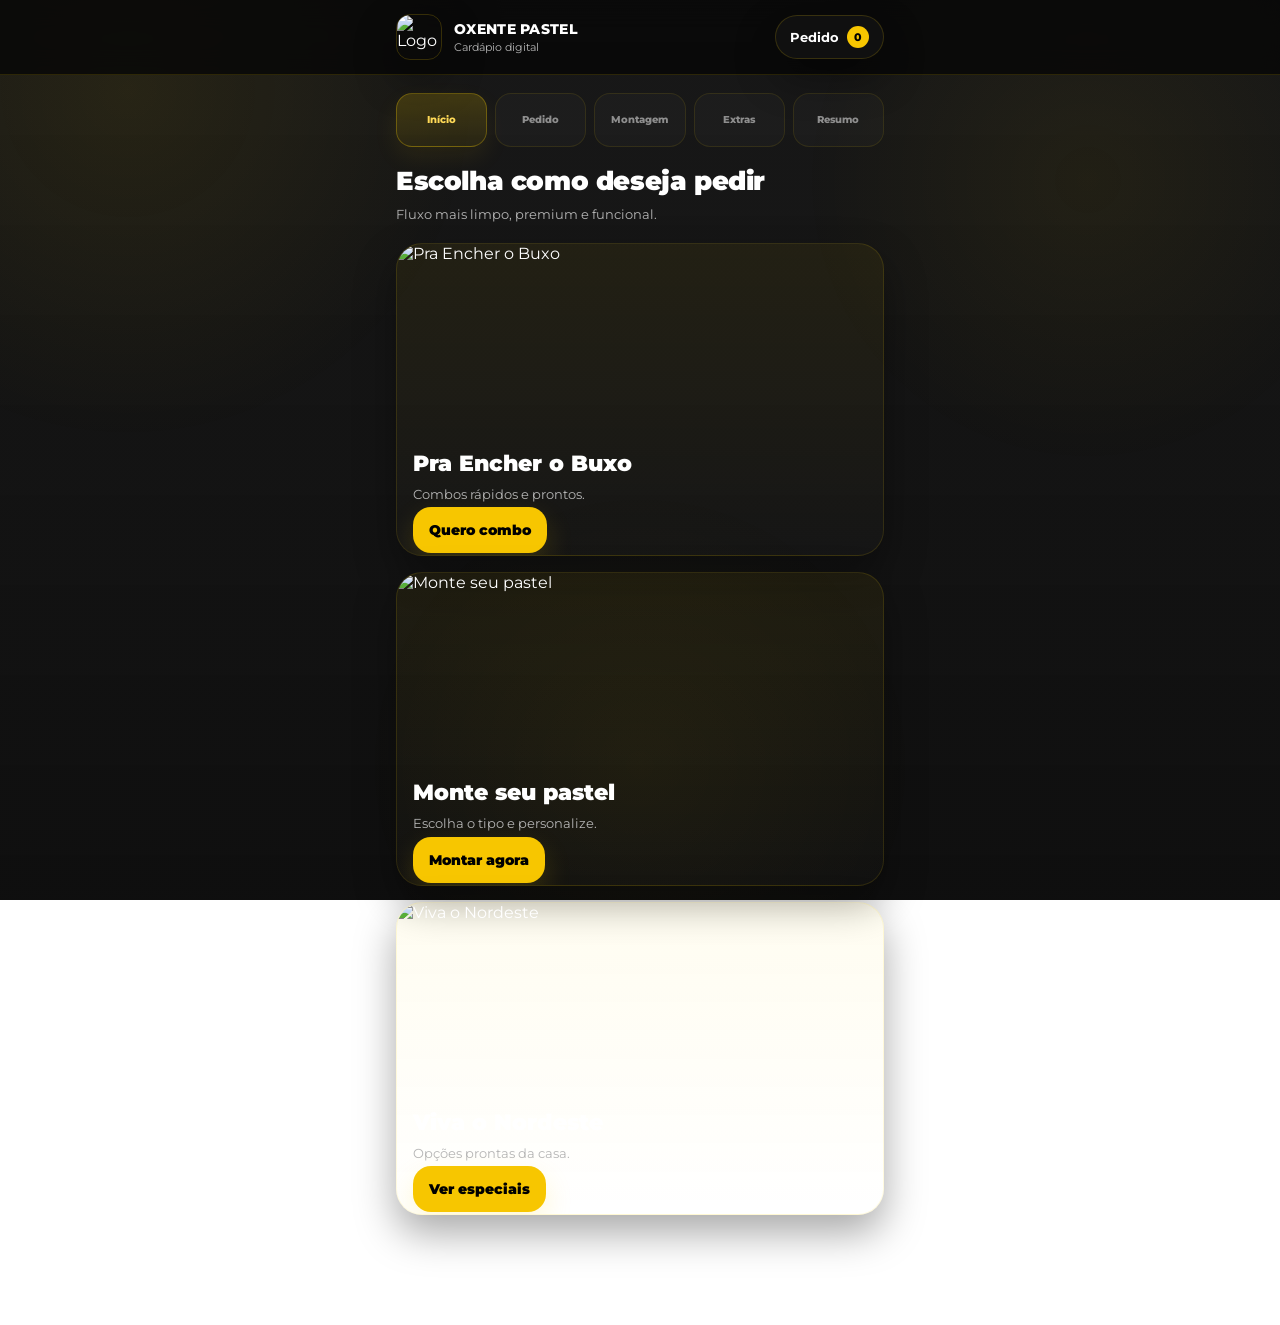
==== index.html @ 4178d144 "Update index.html" ====
<!DOCTYPE html>
<html lang="pt-BR">
<head>
  <meta charset="UTF-8">
  <meta name="viewport" content="width=device-width, initial-scale=1.0">
  <title>OXENTE PASTEL</title>
  <link rel="stylesheet" href="style.css">
  <script src="app.js" defer></script>
</head>
<body>
  <div class="topbar">
    <div class="topbar-inner">
      <div class="brand">
        <img src="logo.oxente.jpg" alt="Logo">
        <div class="brand-text">
          <strong>OXENTE PASTEL</strong>
          <span>Cardápio digital</span>
        </div>
      </div>

      <div class="icon-btn">
        Pedido <span class="badge" data-cart-count>0</span>
      </div>
    </div>
  </div>

  <main class="app">
    <section class="content">
      <div class="progress">
        <div class="step active">Início</div>
        <div class="step">Pedido</div>
        <div class="step">Montagem</div>
        <div class="step">Extras</div>
        <div class="step">Resumo</div>
      </div>

      <h1 class="hero-title">Escolha como deseja pedir</h1>
      <p class="hero-subtitle">Fluxo mais limpo, premium e funcional.</p>

      <div class="grid">
        <div class="card">
          <a href="combos.html" onclick="setFlow('combos')">
            <img src="combo.png" alt="Pra Encher o Buxo" class="card-image">
          </a>
          <div class="card-body">
            <div class="card-title">Pra Encher o Buxo</div>
            <div class="card-desc">Combos rápidos e prontos.</div>
            <div class="card-action">
              <a href="combos.html" class="btn" onclick="setFlow('combos')">Quero combo</a>
            </div>
          </div>
        </div>

        <div class="card">
          <a href="pasteis.html" onclick="setFlow('montagem')">
            <img src="pastel.png" alt="Monte seu pastel" class="card-image">
          </a>
          <div class="card-body">
            <div class="card-title">Monte seu pastel</div>
            <div class="card-desc">Escolha o tipo e personalize.</div>
            <div class="card-action">
              <a href="pasteis.html" class="btn" onclick="setFlow('montagem')">Montar agora</a>
            </div>
          </div>
        </div>

        <div class="card">
          <a href="viva-nordeste.html" onclick="setFlow('nordeste')">
            <img src="nordeste.png" alt="Viva o Nordeste" class="card-image">
          </a>
          <div class="card-body">
            <div class="card-title">Viva o Nordeste</div>
            <div class="card-desc">Opções prontas da casa.</div>
            <div class="card-action">
              <a href="viva-nordeste.html" class="btn" onclick="setFlow('nordeste')">Ver especiais</a>
            </div>
          </div>
        </div>
      </div>
    </section>
  </main>
</body>
</html>
---- style.css ----
@import url('https://fonts.googleapis.com/css2?family=Montserrat:wght@400;500;600;700;800;900&display=swap');

:root{
  --bg:#070707;
  --bg-soft:#111111;
  --card:#171717;
  --line:rgba(255,210,0,0.14);
  --yellow:#f7c600;
  --yellow-soft:#ffda57;
  --text:#ffffff;
  --muted:#b5b5b5;
  --danger:#ff7b7b;
  --ok:#7dffb1;
  --shadow:0 18px 40px rgba(0,0,0,.34);
  --radius-xl:26px;
  --radius-lg:20px;
  --radius-md:16px;
  --maxw:520px;
}

*{
  margin:0;
  padding:0;
  box-sizing:border-box;
  -webkit-tap-highlight-color:transparent;
}

html,body{
  min-height:100%;
}

body{
  font-family:'Montserrat',sans-serif;
  color:var(--text);
  background:
    linear-gradient(rgba(7,7,7,.93), rgba(7,7,7,.97)),
    url("logo.oxente.jpg");
  background-repeat:repeat;
  background-size:180px;
  background-attachment:fixed;
  overflow-x:hidden;
}

body::before{
  content:"";
  position:fixed;
  inset:0;
  pointer-events:none;
  background:
    radial-gradient(circle at 10% 10%, rgba(255,210,0,.07), transparent 25%),
    radial-gradient(circle at 85% 20%, rgba(255,210,0,.05), transparent 22%),
    radial-gradient(circle at 50% 85%, rgba(255,210,0,.04), transparent 28%);
  z-index:0;
}

a{
  text-decoration:none;
  color:inherit;
}

button{
  font-family:'Montserrat',sans-serif;
}

.app{
  position:relative;
  z-index:1;
  max-width:var(--maxw);
  margin:0 auto;
  min-height:100vh;
  padding-bottom:110px;
}

.topbar{
  position:sticky;
  top:0;
  z-index:40;
  backdrop-filter:blur(14px);
  background:rgba(7,7,7,.8);
  border-bottom:1px solid var(--line);
}

.topbar-inner{
  max-width:var(--maxw);
  margin:0 auto;
  padding:14px 16px;
  display:flex;
  align-items:center;
  justify-content:space-between;
  gap:12px;
}

.brand{
  display:flex;
  align-items:center;
  gap:12px;
  min-width:0;
}

.brand img{
  width:46px;
  height:46px;
  border-radius:14px;
  object-fit:cover;
  border:1px solid rgba(255,210,0,.18);
  box-shadow:var(--shadow);
}

.brand-text strong{
  display:block;
  font-size:14px;
  font-weight:800;
  letter-spacing:.3px;
}

.brand-text span{
  display:block;
  margin-top:2px;
  font-size:11px;
  color:var(--muted);
}

.icon-btn{
  display:inline-flex;
  align-items:center;
  justify-content:center;
  gap:8px;
  min-height:44px;
  padding:10px 14px;
  border-radius:999px;
  border:1px solid rgba(255,210,0,.16);
  background:rgba(255,255,255,.03);
  color:var(--text);
  font-size:13px;
  font-weight:700;
  box-shadow:var(--shadow);
  transition:.18s ease;
}

.icon-btn:active,
.card:active,
.btn:active,
.qty-btn:active,
.option-chip:active{
  transform:scale(.98);
}

.badge{
  min-width:22px;
  height:22px;
  padding:0 7px;
  border-radius:999px;
  background:var(--yellow);
  color:#000;
  display:inline-flex;
  align-items:center;
  justify-content:center;
  font-size:11px;
  font-weight:800;
}

.content{
  padding:18px 16px 0;
}

.hero-title{
  font-size:26px;
  line-height:1.08;
  font-weight:900;
  letter-spacing:-.4px;
  margin-bottom:10px;
}

.hero-subtitle{
  font-size:13px;
  line-height:1.5;
  color:var(--muted);
  margin-bottom:18px;
}

.progress{
  display:grid;
  grid-template-columns:repeat(5,1fr);
  gap:8px;
  margin-bottom:20px;
}

.step{
  min-height:54px;
  border-radius:16px;
  border:1px solid rgba(255,210,0,.1);
  background:rgba(255,255,255,.025);
  display:flex;
  align-items:center;
  justify-content:center;
  text-align:center;
  padding:8px 6px;
  font-size:10px;
  font-weight:800;
  line-height:1.2;
  color:#8e8e8e;
}

.step.active{
  background:linear-gradient(180deg, rgba(255,210,0,.18), rgba(255,210,0,.08));
  border-color:rgba(255,210,0,.28);
  color:var(--yellow-soft);
  box-shadow:0 10px 24px rgba(255,210,0,.08);
}

.grid{
  display:grid;
  gap:16px;
}

.card{
  background:linear-gradient(180deg, rgba(255,210,0,.06), rgba(255,255,255,.015));
  border:1px solid rgba(255,210,0,.12);
  border-radius:var(--radius-xl);
  overflow:hidden;
  box-shadow:var(--shadow);
}

.card-image{
  width:100%;
  height:190px;
  display:block;
  object-fit:cover;
}

.card-body{
  padding:16px;
}

.card-title{
  font-size:22px;
  font-weight:900;
  margin-bottom:8px;
}

.card-desc{
  font-size:13px;
  line-height:1.5;
  color:var(--muted);
}

.card-action{
  margin-top:16px;
}

.btn{
  width:100%;
  min-height:50px;
  border:none;
  border-radius:18px;
  background:var(--yellow);
  color:#000;
  font-size:14px;
  font-weight:900;
  padding:14px 16px;
  box-shadow:0 12px 28px rgba(255,210,0,.16);
  cursor:pointer;
  text-align:center;
}

.btn-outline{
  background:transparent;
  color:var(--yellow-soft);
  border:1px solid rgba(255,210,0,.24);
  box-shadow:none;
}

.btn-disabled{
  opacity:.45;
  pointer-events:none;
}

.list{
  display:flex;
  flex-direction:column;
  gap:14px;
}

.item{
  background:linear-gradient(180deg, rgba(255,210,0,.05), rgba(255,255,255,.015));
  border:1px solid rgba(255,210,0,.11);
  border-radius:22px;
  padding:16px;
  box-shadow:var(--shadow);
}

.item-top{
  display:flex;
  justify-content:space-between;
  align-items:flex-start;
  gap:12px;
}

.item-title{
  font-size:16px;
  font-weight:800;
  margin-bottom:6px;
}

.item-desc{
  font-size:12px;
  line-height:1.5;
  color:var(--muted);
}

.price{
  white-space:nowrap;
  color:var(--yellow-soft);
  font-weight:800;
  font-size:14px;
}

.item-bottom{
  display:flex;
  align-items:center;
  justify-content:space-between;
  gap:12px;
  margin-top:16px;
}

.qty{
  display:flex;
  align-items:center;
  gap:8px;
}

.qty-btn{
  width:42px;
  height:42px;
  border:none;
  border-radius:14px;
  background:rgba(255,210,0,.14);
  color:var(--yellow-soft);
  font-size:22px;
  font-weight:900;
  cursor:pointer;
}

.qty-value{
  min-width:28px;
  text-align:center;
  font-size:15px;
  font-weight:800;
}

.footer-action{
  position:fixed;
  left:0;
  right:0;
  bottom:0;
  z-index:50;
  padding:10px 14px 16px;
  background:linear-gradient(180deg, rgba(7,7,7,0), rgba(7,7,7,.92) 35%, rgba(7,7,7,.98));
}

.footer-inner{
  max-width:var(--maxw);
  margin:0 auto;
  display:flex;
  gap:10px;
  align-items:center;
}

.total-box{
  flex:1;
  background:rgba(255,255,255,.03);
  border:1px solid rgba(255,210,0,.12);
  border-radius:18px;
  padding:12px 14px;
}

.total-box small{
  display:block;
  color:var(--muted);
  font-size:11px;
  margin-bottom:4px;
}

.total-box strong{
  font-size:17px;
  font-weight:900;
}

.section-box{
  background:linear-gradient(180deg, rgba(255,210,0,.05), rgba(255,255,255,.015));
  border:1px solid rgba(255,210,0,.11);
  border-radius:22px;
  padding:16px;
  box-shadow:var(--shadow);
  margin-bottom:16px;
}

.section-title{
  font-size:15px;
  font-weight:900;
  margin-bottom:6px;
}

.section-subtitle{
  color:var(--muted);
  font-size:12px;
  line-height:1.4;
  margin-bottom:14px;
}

.option-grid{
  display:grid;
  grid-template-columns:1fr 1fr;
  gap:10px;
}

.option-chip{
  min-height:58px;
  border:none;
  border-radius:16px;
  background:rgba(255,255,255,.035);
  border:1px solid rgba(255,210,0,.14);
  color:var(--text);
  padding:12px;
  text-align:left;
  cursor:pointer;
  transition:.18s ease;
  display:flex;
  flex-direction:column;
  justify-content:center;
  gap:3px;
}

.option-chip small{
  color:var(--muted);
  font-size:11px;
}

.option-chip.active{
  background:linear-gradient(180deg, rgba(255,210,0,.18), rgba(255,210,0,.08));
  border-color:rgba(255,210,0,.36);
  color:var(--yellow-soft);
}

.option-chip.disabled{
  opacity:.25;
  filter:grayscale(.25);
  pointer-events:none;
}

.select-card{
  border:1px solid rgba(255,210,0,.12);
  background:linear-gradient(180deg, rgba(255,210,0,.05), rgba(255,255,255,.015));
  border-radius:22px;
  padding:16px;
  box-shadow:var(--shadow);
  cursor:pointer;
  transition:.18s ease;
}

.select-card.active{
  border-color:rgba(255,210,0,.36);
  background:linear-gradient(180deg, rgba(255,210,0,.18), rgba(255,210,0,.08));
}

.limit-info{
  margin-top:12px;
  font-size:11px;
  color:var(--muted);
}

.alert{
  margin-top:10px;
  color:var(--danger);
  font-size:12px;
  font-weight:700;
}

.ok-text{
  color:var(--ok);
}

.summary-box{
  background:linear-gradient(180deg, rgba(255,210,0,.05), rgba(255,255,255,.015));
  border:1px solid rgba(255,210,0,.11);
  border-radius:22px;
  padding:16px;
  box-shadow:var(--shadow);
}

.summary-line{
  display:flex;
  justify-content:space-between;
  gap:10px;
  padding:9px 0;
  border-bottom:1px dashed rgba(255,210,0,.12);
  font-size:13px;
}

.summary-line:last-child{
  border-bottom:none;
}

.summary-total{
  display:flex;
  justify-content:space-between;
  margin-top:12px;
  padding-top:12px;
  border-top:1px solid rgba(255,210,0,.14);
  font-size:16px;
  font-weight:900;
}

.empty-text{
  font-size:13px;
  color:var(--muted);
  line-height:1.5;
}

@media (max-width:390px){
  .step{
    font-size:9px;
    min-height:50px;
  }

  .hero-title{
    font-size:23px;
  }

  .card-title{
    font-size:20px;
  }

  .option-grid{
    grid-template-columns:1fr;
  }
}
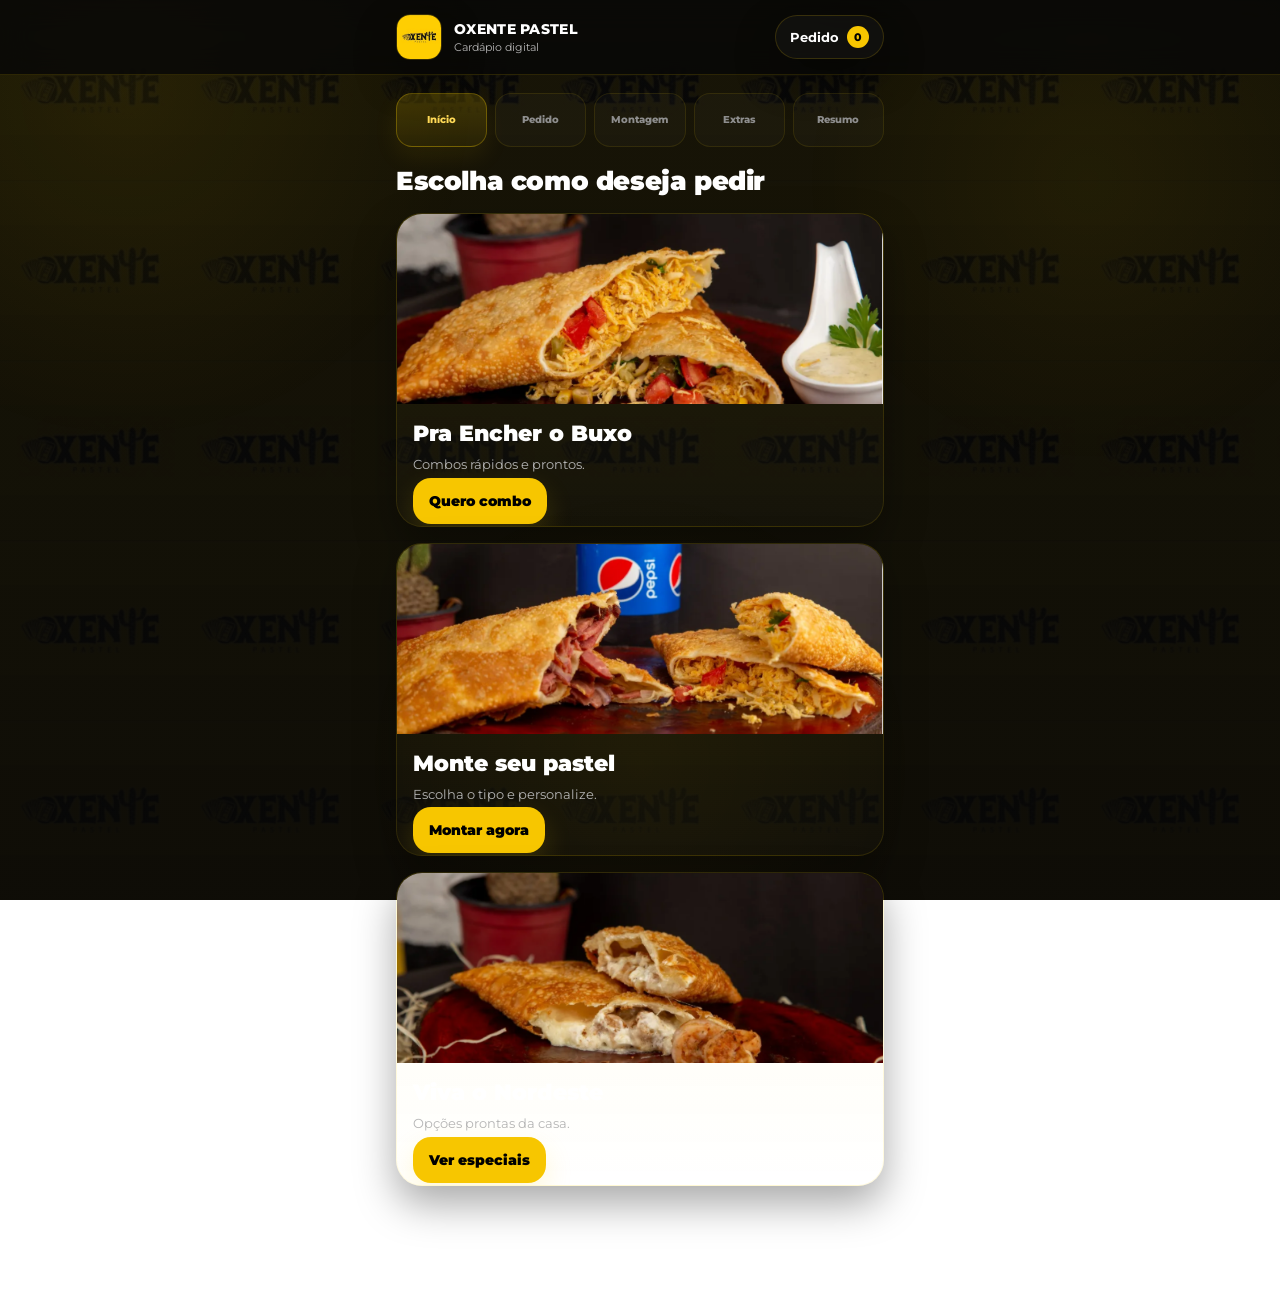
==== commit abb0b548: "Atualizar o index.html" ====
--- a/index.html
+++ b/index.html
@@ -35,7 +35,7 @@
       </div>
 
       <h1 class="hero-title">Escolha como deseja pedir</h1>
-      <p class="hero-subtitle">Fluxo mais limpo, premium e funcional.</p>
+      <p class="hero-subtitle"></p>
 
       <div class="grid">
         <div class="card">
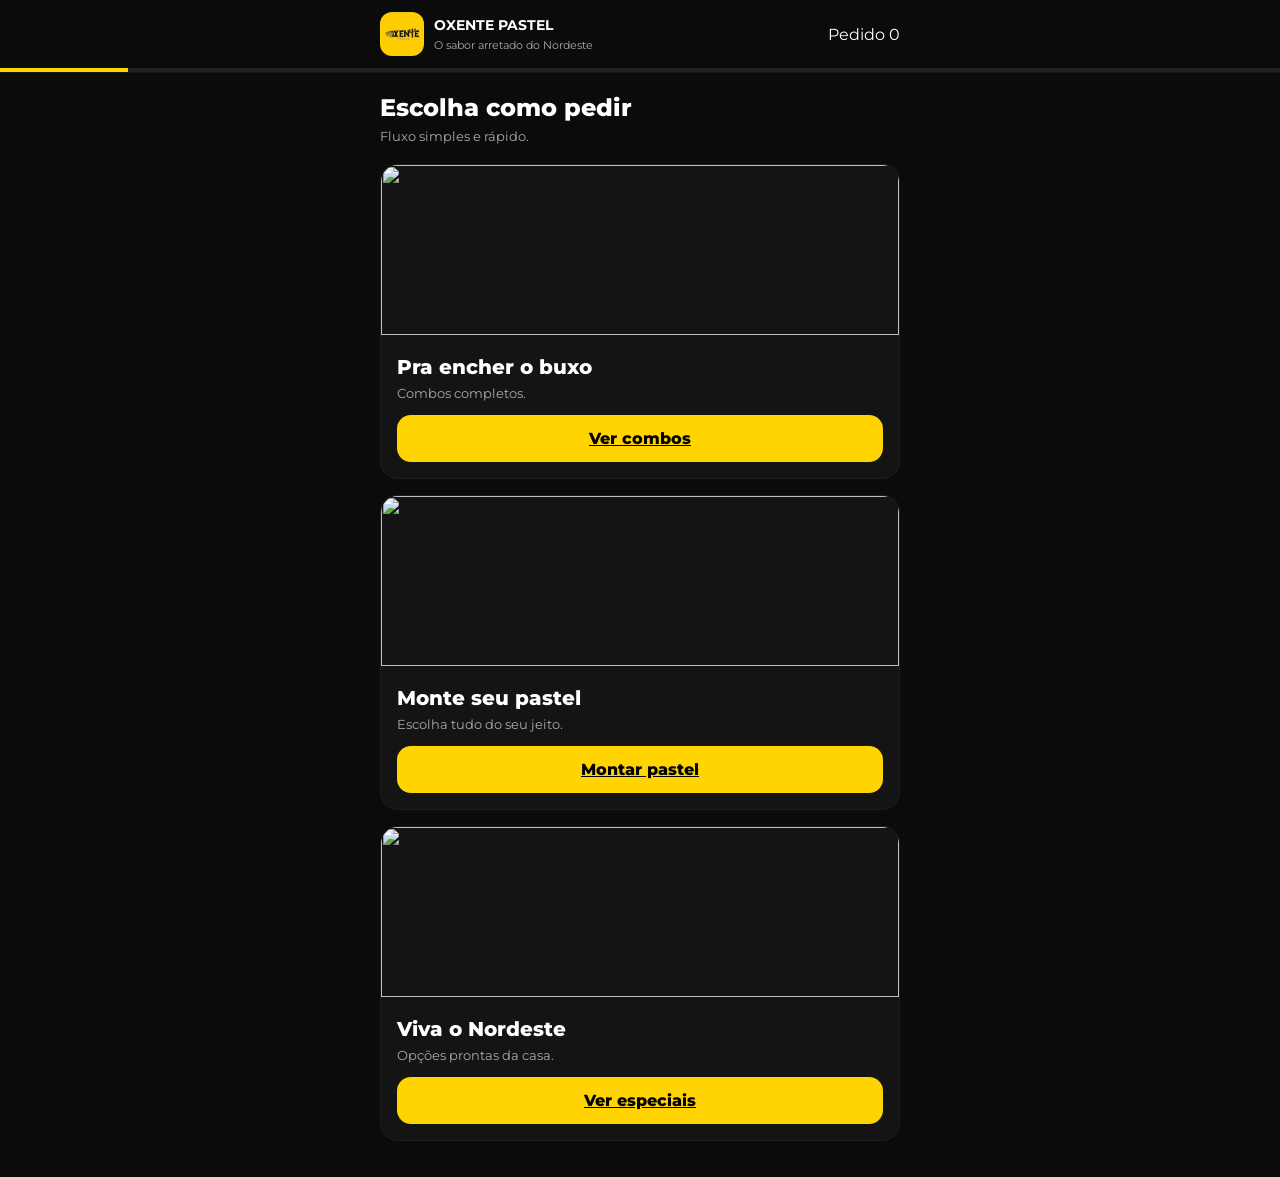
==== commit c6b58f96: "Refactor index.html structure and content" ====
--- a/index.html
+++ b/index.html
@@ -1,83 +1,73 @@
 <!DOCTYPE html>
-<html lang="pt-BR">
+<html lang="pt-br">
 <head>
-  <meta charset="UTF-8">
-  <meta name="viewport" content="width=device-width, initial-scale=1.0">
-  <title>OXENTE PASTEL</title>
-  <link rel="stylesheet" href="style.css">
-  <script src="app.js" defer></script>
+<meta charset="UTF-8">
+<meta name="viewport" content="width=device-width,initial-scale=1.0">
+
+<title>OXENTE PASTEL</title>
+
+<link rel="icon" href="logo.oxente.jpg">
+<link rel="stylesheet" href="style.css">
+<script src="app.js" defer></script>
+
 </head>
-<body>
-  <div class="topbar">
-    <div class="topbar-inner">
-      <div class="brand">
-        <img src="logo.oxente.jpg" alt="Logo">
-        <div class="brand-text">
-          <strong>OXENTE PASTEL</strong>
-          <span>Cardápio digital</span>
-        </div>
-      </div>
 
-      <div class="icon-btn">
-        Pedido <span class="badge" data-cart-count>0</span>
-      </div>
-    </div>
-  </div>
+<body onload="progress(10)">
 
-  <main class="app">
-    <section class="content">
-      <div class="progress">
-        <div class="step active">Início</div>
-        <div class="step">Pedido</div>
-        <div class="step">Montagem</div>
-        <div class="step">Extras</div>
-        <div class="step">Resumo</div>
-      </div>
+<div class="topbar">
+<div class="topbar-inner">
 
-      <h1 class="hero-title">Escolha como deseja pedir</h1>
-      <p class="hero-subtitle"></p>
+<div class="brand">
+<img src="logo.oxente.jpg">
+<div class="brand-text">
+<strong>OXENTE PASTEL</strong>
+<span>O sabor arretado do Nordeste</span>
+</div>
+</div>
 
-      <div class="grid">
-        <div class="card">
-          <a href="combos.html" onclick="setFlow('combos')">
-            <img src="combo.png" alt="Pra Encher o Buxo" class="card-image">
-          </a>
-          <div class="card-body">
-            <div class="card-title">Pra Encher o Buxo</div>
-            <div class="card-desc">Combos rápidos e prontos.</div>
-            <div class="card-action">
-              <a href="combos.html" class="btn" onclick="setFlow('combos')">Quero combo</a>
-            </div>
-          </div>
-        </div>
+<div>Pedido <span class="cart-count">0</span></div>
 
-        <div class="card">
-          <a href="pasteis.html" onclick="setFlow('montagem')">
-            <img src="pastel.png" alt="Monte seu pastel" class="card-image">
-          </a>
-          <div class="card-body">
-            <div class="card-title">Monte seu pastel</div>
-            <div class="card-desc">Escolha o tipo e personalize.</div>
-            <div class="card-action">
-              <a href="pasteis.html" class="btn" onclick="setFlow('montagem')">Montar agora</a>
-            </div>
-          </div>
-        </div>
+</div>
 
-        <div class="card">
-          <a href="viva-nordeste.html" onclick="setFlow('nordeste')">
-            <img src="nordeste.png" alt="Viva o Nordeste" class="card-image">
-          </a>
-          <div class="card-body">
-            <div class="card-title">Viva o Nordeste</div>
-            <div class="card-desc">Opções prontas da casa.</div>
-            <div class="card-action">
-              <a href="viva-nordeste.html" class="btn" onclick="setFlow('nordeste')">Ver especiais</a>
-            </div>
-          </div>
-        </div>
-      </div>
-    </section>
-  </main>
+<div class="progress-bar">
+<div class="progress-fill"></div>
+</div>
+
+</div>
+
+<div class="container">
+
+<div class="title">Escolha como pedir</div>
+<div class="subtitle">Fluxo simples e rápido.</div>
+
+<div class="card">
+<img src="combo.jpg">
+<div class="card-body">
+<div class="card-title">Pra encher o buxo</div>
+<div class="card-desc">Combos completos.</div>
+<a href="combos.html" class="btn">Ver combos</a>
+</div>
+</div>
+
+<div class="card">
+<img src="pastel.jpg">
+<div class="card-body">
+<div class="card-title">Monte seu pastel</div>
+<div class="card-desc">Escolha tudo do seu jeito.</div>
+<a href="pasteis.html" class="btn">Montar pastel</a>
+</div>
+</div>
+
+<div class="card">
+<img src="nordeste.jpg">
+<div class="card-body">
+<div class="card-title">Viva o Nordeste</div>
+<div class="card-desc">Opções prontas da casa.</div>
+<a href="viva-nordeste.html" class="btn">Ver especiais</a>
+</div>
+</div>
+
+</div>
+
 </body>
 </html>
--- a/style.css
+++ b/style.css
@@ -1,537 +1,196 @@
-@import url('https://fonts.googleapis.com/css2?family=Montserrat:wght@400;500;600;700;800;900&display=swap');
-
-:root{
-  --bg:#070707;
-  --bg-soft:#111111;
-  --card:#171717;
-  --line:rgba(255,210,0,0.14);
-  --yellow:#f7c600;
-  --yellow-soft:#ffda57;
-  --text:#ffffff;
-  --muted:#b5b5b5;
-  --danger:#ff7b7b;
-  --ok:#7dffb1;
-  --shadow:0 18px 40px rgba(0,0,0,.34);
-  --radius-xl:26px;
-  --radius-lg:20px;
-  --radius-md:16px;
-  --maxw:520px;
-}
-
-*{
-  margin:0;
-  padding:0;
-  box-sizing:border-box;
-  -webkit-tap-highlight-color:transparent;
-}
-
-html,body{
-  min-height:100%;
-}
+@import url('https://fonts.googleapis.com/css2?family=Montserrat:wght@400;600;700;800;900&display=swap');
 
 body{
-  font-family:'Montserrat',sans-serif;
-  color:var(--text);
-  background:
-    linear-gradient(rgba(7,7,7,.93), rgba(7,7,7,.97)),
-    url("logo.oxente.jpg");
-  background-repeat:repeat;
-  background-size:180px;
-  background-attachment:fixed;
-  overflow-x:hidden;
-}
-
-body::before{
-  content:"";
-  position:fixed;
-  inset:0;
-  pointer-events:none;
-  background:
-    radial-gradient(circle at 10% 10%, rgba(255,210,0,.07), transparent 25%),
-    radial-gradient(circle at 85% 20%, rgba(255,210,0,.05), transparent 22%),
-    radial-gradient(circle at 50% 85%, rgba(255,210,0,.04), transparent 28%);
-  z-index:0;
-}
-
-a{
-  text-decoration:none;
-  color:inherit;
-}
-
-button{
-  font-family:'Montserrat',sans-serif;
-}
-
-.app{
-  position:relative;
-  z-index:1;
-  max-width:var(--maxw);
-  margin:0 auto;
-  min-height:100vh;
-  padding-bottom:110px;
+margin:0;
+font-family:Montserrat;
+background:#0b0b0b;
+color:white;
 }
 
 .topbar{
-  position:sticky;
-  top:0;
-  z-index:40;
-  backdrop-filter:blur(14px);
-  background:rgba(7,7,7,.8);
-  border-bottom:1px solid var(--line);
+position:sticky;
+top:0;
+background:#0b0b0b;
+border-bottom:1px solid rgba(255,255,255,0.05);
+z-index:100;
 }
 
 .topbar-inner{
-  max-width:var(--maxw);
-  margin:0 auto;
-  padding:14px 16px;
-  display:flex;
-  align-items:center;
-  justify-content:space-between;
-  gap:12px;
+display:flex;
+align-items:center;
+justify-content:space-between;
+padding:12px 16px;
+max-width:520px;
+margin:auto;
 }
 
 .brand{
-  display:flex;
-  align-items:center;
-  gap:12px;
-  min-width:0;
+display:flex;
+align-items:center;
+gap:10px;
 }
 
 .brand img{
-  width:46px;
-  height:46px;
-  border-radius:14px;
-  object-fit:cover;
-  border:1px solid rgba(255,210,0,.18);
-  box-shadow:var(--shadow);
+width:44px;
+height:44px;
+border-radius:12px;
 }
 
 .brand-text strong{
-  display:block;
-  font-size:14px;
-  font-weight:800;
-  letter-spacing:.3px;
+font-size:14px;
+display:block;
 }
 
 .brand-text span{
-  display:block;
-  margin-top:2px;
-  font-size:11px;
-  color:var(--muted);
+font-size:11px;
+color:#aaa;
 }
 
-.icon-btn{
-  display:inline-flex;
-  align-items:center;
-  justify-content:center;
-  gap:8px;
-  min-height:44px;
-  padding:10px 14px;
-  border-radius:999px;
-  border:1px solid rgba(255,210,0,.16);
-  background:rgba(255,255,255,.03);
-  color:var(--text);
-  font-size:13px;
-  font-weight:700;
-  box-shadow:var(--shadow);
-  transition:.18s ease;
+.progress-bar{
+height:4px;
+background:#222;
 }
 
-.icon-btn:active,
-.card:active,
-.btn:active,
-.qty-btn:active,
-.option-chip:active{
-  transform:scale(.98);
+.progress-fill{
+height:4px;
+background:#ffd400;
+width:0%;
+transition:width .4s;
 }
 
-.badge{
-  min-width:22px;
-  height:22px;
-  padding:0 7px;
-  border-radius:999px;
-  background:var(--yellow);
-  color:#000;
-  display:inline-flex;
-  align-items:center;
-  justify-content:center;
-  font-size:11px;
-  font-weight:800;
+.container{
+max-width:520px;
+margin:auto;
+padding:20px 16px;
 }
 
-.content{
-  padding:18px 16px 0;
+.title{
+font-size:24px;
+font-weight:800;
+margin-bottom:6px;
 }
 
-.hero-title{
-  font-size:26px;
-  line-height:1.08;
-  font-weight:900;
-  letter-spacing:-.4px;
-  margin-bottom:10px;
+.subtitle{
+color:#aaa;
+font-size:13px;
+margin-bottom:20px;
 }
 
-.hero-subtitle{
-  font-size:13px;
-  line-height:1.5;
-  color:var(--muted);
-  margin-bottom:18px;
-}
-
-.progress{
-  display:grid;
-  grid-template-columns:repeat(5,1fr);
-  gap:8px;
-  margin-bottom:20px;
-}
-
-.step{
-  min-height:54px;
-  border-radius:16px;
-  border:1px solid rgba(255,210,0,.1);
-  background:rgba(255,255,255,.025);
-  display:flex;
-  align-items:center;
-  justify-content:center;
-  text-align:center;
-  padding:8px 6px;
-  font-size:10px;
-  font-weight:800;
-  line-height:1.2;
-  color:#8e8e8e;
-}
-
-.step.active{
-  background:linear-gradient(180deg, rgba(255,210,0,.18), rgba(255,210,0,.08));
-  border-color:rgba(255,210,0,.28);
-  color:var(--yellow-soft);
-  box-shadow:0 10px 24px rgba(255,210,0,.08);
-}
-
-.grid{
-  display:grid;
-  gap:16px;
+.notice{
+font-size:11px;
+color:#888;
+margin-bottom:20px;
 }
 
 .card{
-  background:linear-gradient(180deg, rgba(255,210,0,.06), rgba(255,255,255,.015));
-  border:1px solid rgba(255,210,0,.12);
-  border-radius:var(--radius-xl);
-  overflow:hidden;
-  box-shadow:var(--shadow);
+background:#141414;
+border-radius:18px;
+overflow:hidden;
+margin-bottom:16px;
+border:1px solid rgba(255,255,255,0.04);
 }
 
-.card-image{
-  width:100%;
-  height:190px;
-  display:block;
-  object-fit:cover;
+.card img{
+width:100%;
+height:170px;
+object-fit:cover;
 }
 
 .card-body{
-  padding:16px;
+padding:16px;
 }
 
 .card-title{
-  font-size:22px;
-  font-weight:900;
-  margin-bottom:8px;
+font-size:20px;
+font-weight:800;
 }
 
 .card-desc{
-  font-size:13px;
-  line-height:1.5;
-  color:var(--muted);
-}
-
-.card-action{
-  margin-top:16px;
+font-size:13px;
+color:#aaa;
+margin-top:6px;
 }
 
 .btn{
-  width:100%;
-  min-height:50px;
-  border:none;
-  border-radius:18px;
-  background:var(--yellow);
-  color:#000;
-  font-size:14px;
-  font-weight:900;
-  padding:14px 16px;
-  box-shadow:0 12px 28px rgba(255,210,0,.16);
-  cursor:pointer;
-  text-align:center;
+display:block;
+background:#ffd400;
+color:black;
+text-align:center;
+font-weight:800;
+padding:14px;
+border-radius:14px;
+margin-top:14px;
 }
 
-.btn-outline{
-  background:transparent;
-  color:var(--yellow-soft);
-  border:1px solid rgba(255,210,0,.24);
-  box-shadow:none;
+.list-item{
+background:#141414;
+padding:16px;
+border-radius:18px;
+margin-bottom:12px;
 }
 
-.btn-disabled{
-  opacity:.45;
-  pointer-events:none;
-}
-
-.list{
-  display:flex;
-  flex-direction:column;
-  gap:14px;
-}
-
-.item{
-  background:linear-gradient(180deg, rgba(255,210,0,.05), rgba(255,255,255,.015));
-  border:1px solid rgba(255,210,0,.11);
-  border-radius:22px;
-  padding:16px;
-  box-shadow:var(--shadow);
-}
-
-.item-top{
-  display:flex;
-  justify-content:space-between;
-  align-items:flex-start;
-  gap:12px;
-}
-
-.item-title{
-  font-size:16px;
-  font-weight:800;
-  margin-bottom:6px;
-}
-
-.item-desc{
-  font-size:12px;
-  line-height:1.5;
-  color:var(--muted);
+.list-title{
+font-weight:700;
 }
 
 .price{
-  white-space:nowrap;
-  color:var(--yellow-soft);
-  font-weight:800;
-  font-size:14px;
-}
-
-.item-bottom{
-  display:flex;
-  align-items:center;
-  justify-content:space-between;
-  gap:12px;
-  margin-top:16px;
+color:#ffd400;
+font-weight:800;
 }
 
 .qty{
-  display:flex;
-  align-items:center;
-  gap:8px;
+display:flex;
+gap:10px;
+align-items:center;
+margin-top:10px;
 }
 
-.qty-btn{
-  width:42px;
-  height:42px;
-  border:none;
-  border-radius:14px;
-  background:rgba(255,210,0,.14);
-  color:var(--yellow-soft);
-  font-size:22px;
-  font-weight:900;
-  cursor:pointer;
+.qty button{
+width:36px;
+height:36px;
+border-radius:10px;
+border:none;
+background:#ffd400;
+font-weight:900;
 }
 
-.qty-value{
-  min-width:28px;
-  text-align:center;
-  font-size:15px;
-  font-weight:800;
-}
-
-.footer-action{
-  position:fixed;
-  left:0;
-  right:0;
-  bottom:0;
-  z-index:50;
-  padding:10px 14px 16px;
-  background:linear-gradient(180deg, rgba(7,7,7,0), rgba(7,7,7,.92) 35%, rgba(7,7,7,.98));
+.footer{
+position:fixed;
+bottom:0;
+width:100%;
+background:#0b0b0b;
+padding:10px;
 }
 
 .footer-inner{
-  max-width:var(--maxw);
-  margin:0 auto;
-  display:flex;
-  gap:10px;
-  align-items:center;
+max-width:520px;
+margin:auto;
+display:flex;
+gap:10px;
 }
 
-.total-box{
-  flex:1;
-  background:rgba(255,255,255,.03);
-  border:1px solid rgba(255,210,0,.12);
-  border-radius:18px;
-  padding:12px 14px;
+.total{
+flex:1;
+background:#141414;
+border-radius:12px;
+padding:10px;
 }
 
-.total-box small{
-  display:block;
-  color:var(--muted);
-  font-size:11px;
-  margin-bottom:4px;
+.modal{
+position:fixed;
+top:0;
+left:0;
+width:100%;
+height:100%;
+background:rgba(0,0,0,.6);
+display:none;
+align-items:center;
+justify-content:center;
 }
 
-.total-box strong{
-  font-size:17px;
-  font-weight:900;
+.modal-box{
+background:#141414;
+padding:20px;
+border-radius:16px;
+max-width:340px;
 }
-
-.section-box{
-  background:linear-gradient(180deg, rgba(255,210,0,.05), rgba(255,255,255,.015));
-  border:1px solid rgba(255,210,0,.11);
-  border-radius:22px;
-  padding:16px;
-  box-shadow:var(--shadow);
-  margin-bottom:16px;
-}
-
-.section-title{
-  font-size:15px;
-  font-weight:900;
-  margin-bottom:6px;
-}
-
-.section-subtitle{
-  color:var(--muted);
-  font-size:12px;
-  line-height:1.4;
-  margin-bottom:14px;
-}
-
-.option-grid{
-  display:grid;
-  grid-template-columns:1fr 1fr;
-  gap:10px;
-}
-
-.option-chip{
-  min-height:58px;
-  border:none;
-  border-radius:16px;
-  background:rgba(255,255,255,.035);
-  border:1px solid rgba(255,210,0,.14);
-  color:var(--text);
-  padding:12px;
-  text-align:left;
-  cursor:pointer;
-  transition:.18s ease;
-  display:flex;
-  flex-direction:column;
-  justify-content:center;
-  gap:3px;
-}
-
-.option-chip small{
-  color:var(--muted);
-  font-size:11px;
-}
-
-.option-chip.active{
-  background:linear-gradient(180deg, rgba(255,210,0,.18), rgba(255,210,0,.08));
-  border-color:rgba(255,210,0,.36);
-  color:var(--yellow-soft);
-}
-
-.option-chip.disabled{
-  opacity:.25;
-  filter:grayscale(.25);
-  pointer-events:none;
-}
-
-.select-card{
-  border:1px solid rgba(255,210,0,.12);
-  background:linear-gradient(180deg, rgba(255,210,0,.05), rgba(255,255,255,.015));
-  border-radius:22px;
-  padding:16px;
-  box-shadow:var(--shadow);
-  cursor:pointer;
-  transition:.18s ease;
-}
-
-.select-card.active{
-  border-color:rgba(255,210,0,.36);
-  background:linear-gradient(180deg, rgba(255,210,0,.18), rgba(255,210,0,.08));
-}
-
-.limit-info{
-  margin-top:12px;
-  font-size:11px;
-  color:var(--muted);
-}
-
-.alert{
-  margin-top:10px;
-  color:var(--danger);
-  font-size:12px;
-  font-weight:700;
-}
-
-.ok-text{
-  color:var(--ok);
-}
-
-.summary-box{
-  background:linear-gradient(180deg, rgba(255,210,0,.05), rgba(255,255,255,.015));
-  border:1px solid rgba(255,210,0,.11);
-  border-radius:22px;
-  padding:16px;
-  box-shadow:var(--shadow);
-}
-
-.summary-line{
-  display:flex;
-  justify-content:space-between;
-  gap:10px;
-  padding:9px 0;
-  border-bottom:1px dashed rgba(255,210,0,.12);
-  font-size:13px;
-}
-
-.summary-line:last-child{
-  border-bottom:none;
-}
-
-.summary-total{
-  display:flex;
-  justify-content:space-between;
-  margin-top:12px;
-  padding-top:12px;
-  border-top:1px solid rgba(255,210,0,.14);
-  font-size:16px;
-  font-weight:900;
-}
-
-.empty-text{
-  font-size:13px;
-  color:var(--muted);
-  line-height:1.5;
-}
-
-@media (max-width:390px){
-  .step{
-    font-size:9px;
-    min-height:50px;
-  }
-
-  .hero-title{
-    font-size:23px;
-  }
-
-  .card-title{
-    font-size:20px;
-  }
-
-  .option-grid{
-    grid-template-columns:1fr;
-  }
-}
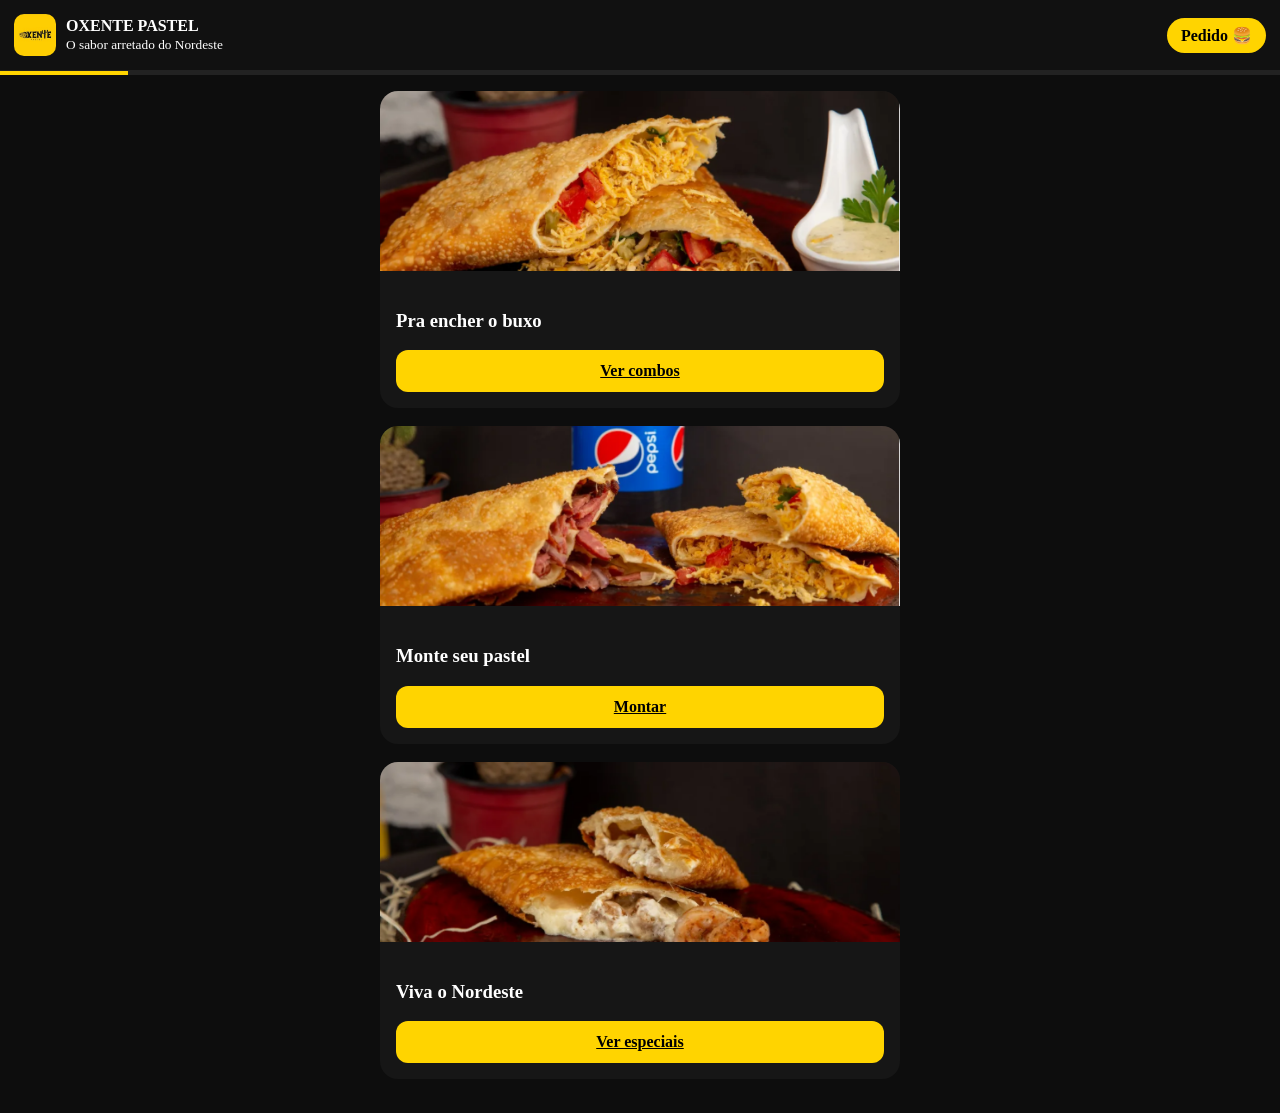
==== commit bc0e9e8d: "Update index.html" ====
--- a/index.html
+++ b/index.html
@@ -1,73 +1,111 @@
 <!DOCTYPE html>
-<html lang="pt-br">
+<html>
+
 <head>
+
 <meta charset="UTF-8">
-<meta name="viewport" content="width=device-width,initial-scale=1.0">
+<meta name="viewport" content="width=device-width,initial-scale=1">
+
+<link rel="stylesheet" href="style.css">
+<script src="app.js"></script>
+
+<link rel="icon" href="logo.oxente.jpg">
 
 <title>OXENTE PASTEL</title>
 
-<link rel="icon" href="logo.oxente.jpg">
-<link rel="stylesheet" href="style.css">
-<script src="app.js" defer></script>
-
 </head>
 
-<body onload="progress(10)">
+<body>
 
 <div class="topbar">
-<div class="topbar-inner">
 
 <div class="brand">
+
 <img src="logo.oxente.jpg">
-<div class="brand-text">
-<strong>OXENTE PASTEL</strong>
-<span>O sabor arretado do Nordeste</span>
-</div>
-</div>
 
-<div>Pedido <span class="cart-count">0</span></div>
+<div>
 
-</div>
+<b>OXENTE PASTEL</b><br>
+<small>O sabor arretado do Nordeste</small>
 
-<div class="progress-bar">
-<div class="progress-fill"></div>
 </div>
 
 </div>
 
-<div class="container">
-
-<div class="title">Escolha como pedir</div>
-<div class="subtitle">Fluxo simples e rápido.</div>
-
-<div class="card">
-<img src="combo.jpg">
-<div class="card-body">
-<div class="card-title">Pra encher o buxo</div>
-<div class="card-desc">Combos completos.</div>
-<a href="combos.html" class="btn">Ver combos</a>
-</div>
-</div>
-
-<div class="card">
-<img src="pastel.jpg">
-<div class="card-body">
-<div class="card-title">Monte seu pastel</div>
-<div class="card-desc">Escolha tudo do seu jeito.</div>
-<a href="pasteis.html" class="btn">Montar pastel</a>
-</div>
-</div>
-
-<div class="card">
-<img src="nordeste.jpg">
-<div class="card-body">
-<div class="card-title">Viva o Nordeste</div>
-<div class="card-desc">Opções prontas da casa.</div>
-<a href="viva-nordeste.html" class="btn">Ver especiais</a>
-</div>
+<div class="cart-btn" onclick="openCart()">
+Pedido 🍔
 </div>
 
 </div>
 
+<div class="progress">
+<div class="progress-fill" style="width:10%"></div>
+</div>
+
+<div class="container">
+
+<div class="card">
+
+<img src="combo.png">
+
+<div class="card-body">
+
+<h3>Pra encher o buxo</h3>
+
+<a href="combos.html" class="btn">
+Ver combos
+</a>
+
+</div>
+
+</div>
+
+<div class="card">
+
+<img src="pastel.png">
+
+<div class="card-body">
+
+<h3>Monte seu pastel</h3>
+
+<a href="pasteis.html" class="btn">
+Montar
+</a>
+
+</div>
+
+</div>
+
+<div class="card">
+
+<img src="nordeste.png">
+
+<div class="card-body">
+
+<h3>Viva o Nordeste</h3>
+
+<a href="viva-nordeste.html" class="btn">
+Ver especiais
+</a>
+
+</div>
+
+</div>
+
+</div>
+
+<div id="cart" class="cart-modal">
+
+<h3>Seu pedido</h3>
+
+<div id="cartItems"></div>
+
+<button onclick="closeCart()" class="btn">
+Fechar
+</button>
+
+</div>
+
 </body>
+
 </html>
--- a/style.css
+++ b/style.css
@@ -1,27 +1,17 @@
-@import url('https://fonts.googleapis.com/css2?family=Montserrat:wght@400;600;700;800;900&display=swap');
-
 body{
 margin:0;
 font-family:Montserrat;
-background:#0b0b0b;
+background:#0d0d0d;
 color:white;
 }
 
 .topbar{
-position:sticky;
-top:0;
-background:#0b0b0b;
-border-bottom:1px solid rgba(255,255,255,0.05);
-z-index:100;
-}
-
-.topbar-inner{
 display:flex;
+justify-content:space-between;
 align-items:center;
-justify-content:space-between;
-padding:12px 16px;
-max-width:520px;
-margin:auto;
+padding:14px;
+background:#111;
+border-bottom:1px solid #222;
 }
 
 .brand{
@@ -31,22 +21,21 @@
 }
 
 .brand img{
-width:44px;
-height:44px;
-border-radius:12px;
+width:42px;
+height:42px;
+border-radius:10px;
 }
 
-.brand-text strong{
-font-size:14px;
-display:block;
+.cart-btn{
+background:#ffd400;
+color:black;
+padding:8px 14px;
+border-radius:20px;
+font-weight:700;
+cursor:pointer;
 }
 
-.brand-text span{
-font-size:11px;
-color:#aaa;
-}
-
-.progress-bar{
+.progress{
 height:4px;
 background:#222;
 }
@@ -55,44 +44,25 @@
 height:4px;
 background:#ffd400;
 width:0%;
-transition:width .4s;
+transition:0.4s;
 }
 
 .container{
 max-width:520px;
 margin:auto;
-padding:20px 16px;
-}
-
-.title{
-font-size:24px;
-font-weight:800;
-margin-bottom:6px;
-}
-
-.subtitle{
-color:#aaa;
-font-size:13px;
-margin-bottom:20px;
-}
-
-.notice{
-font-size:11px;
-color:#888;
-margin-bottom:20px;
+padding:16px;
 }
 
 .card{
-background:#141414;
+background:#161616;
 border-radius:18px;
 overflow:hidden;
-margin-bottom:16px;
-border:1px solid rgba(255,255,255,0.04);
+margin-bottom:18px;
 }
 
 .card img{
 width:100%;
-height:170px;
+height:180px;
 object-fit:cover;
 }
 
@@ -100,97 +70,63 @@
 padding:16px;
 }
 
-.card-title{
-font-size:20px;
-font-weight:800;
-}
-
-.card-desc{
-font-size:13px;
-color:#aaa;
-margin-top:6px;
-}
-
 .btn{
 display:block;
 background:#ffd400;
 color:black;
 text-align:center;
-font-weight:800;
-padding:14px;
-border-radius:14px;
-margin-top:14px;
+padding:12px;
+border-radius:12px;
+margin-top:10px;
+font-weight:700;
 }
 
-.list-item{
-background:#141414;
+.item{
+display:flex;
+justify-content:space-between;
+align-items:center;
+background:#161616;
 padding:16px;
-border-radius:18px;
+border-radius:14px;
 margin-bottom:12px;
 }
 
-.list-title{
-font-weight:700;
+.item-info{
+display:flex;
+flex-direction:column;
 }
 
 .price{
 color:#ffd400;
-font-weight:800;
+font-weight:700;
 }
 
 .qty{
 display:flex;
-gap:10px;
 align-items:center;
-margin-top:10px;
+gap:8px;
 }
 
 .qty button{
-width:36px;
-height:36px;
-border-radius:10px;
+width:32px;
+height:32px;
 border:none;
+border-radius:8px;
 background:#ffd400;
 font-weight:900;
+cursor:pointer;
 }
 
-.footer{
+.cart-modal{
 position:fixed;
 bottom:0;
-width:100%;
-background:#0b0b0b;
-padding:10px;
+left:0;
+right:0;
+background:#111;
+border-top-left-radius:20px;
+border-top-right-radius:20px;
+padding:20px;
+display:none;
+max-height:70vh;
+overflow:auto;
 }
-
-.footer-inner{
-max-width:520px;
-margin:auto;
-display:flex;
-gap:10px;
-}
-
-.total{
-flex:1;
-background:#141414;
-border-radius:12px;
-padding:10px;
-}
-
-.modal{
-position:fixed;
-top:0;
-left:0;
-width:100%;
-height:100%;
-background:rgba(0,0,0,.6);
-display:none;
-align-items:center;
-justify-content:center;
-}
-
-.modal-box{
-background:#141414;
-padding:20px;
-border-radius:16px;
-max-width:340px;
-}
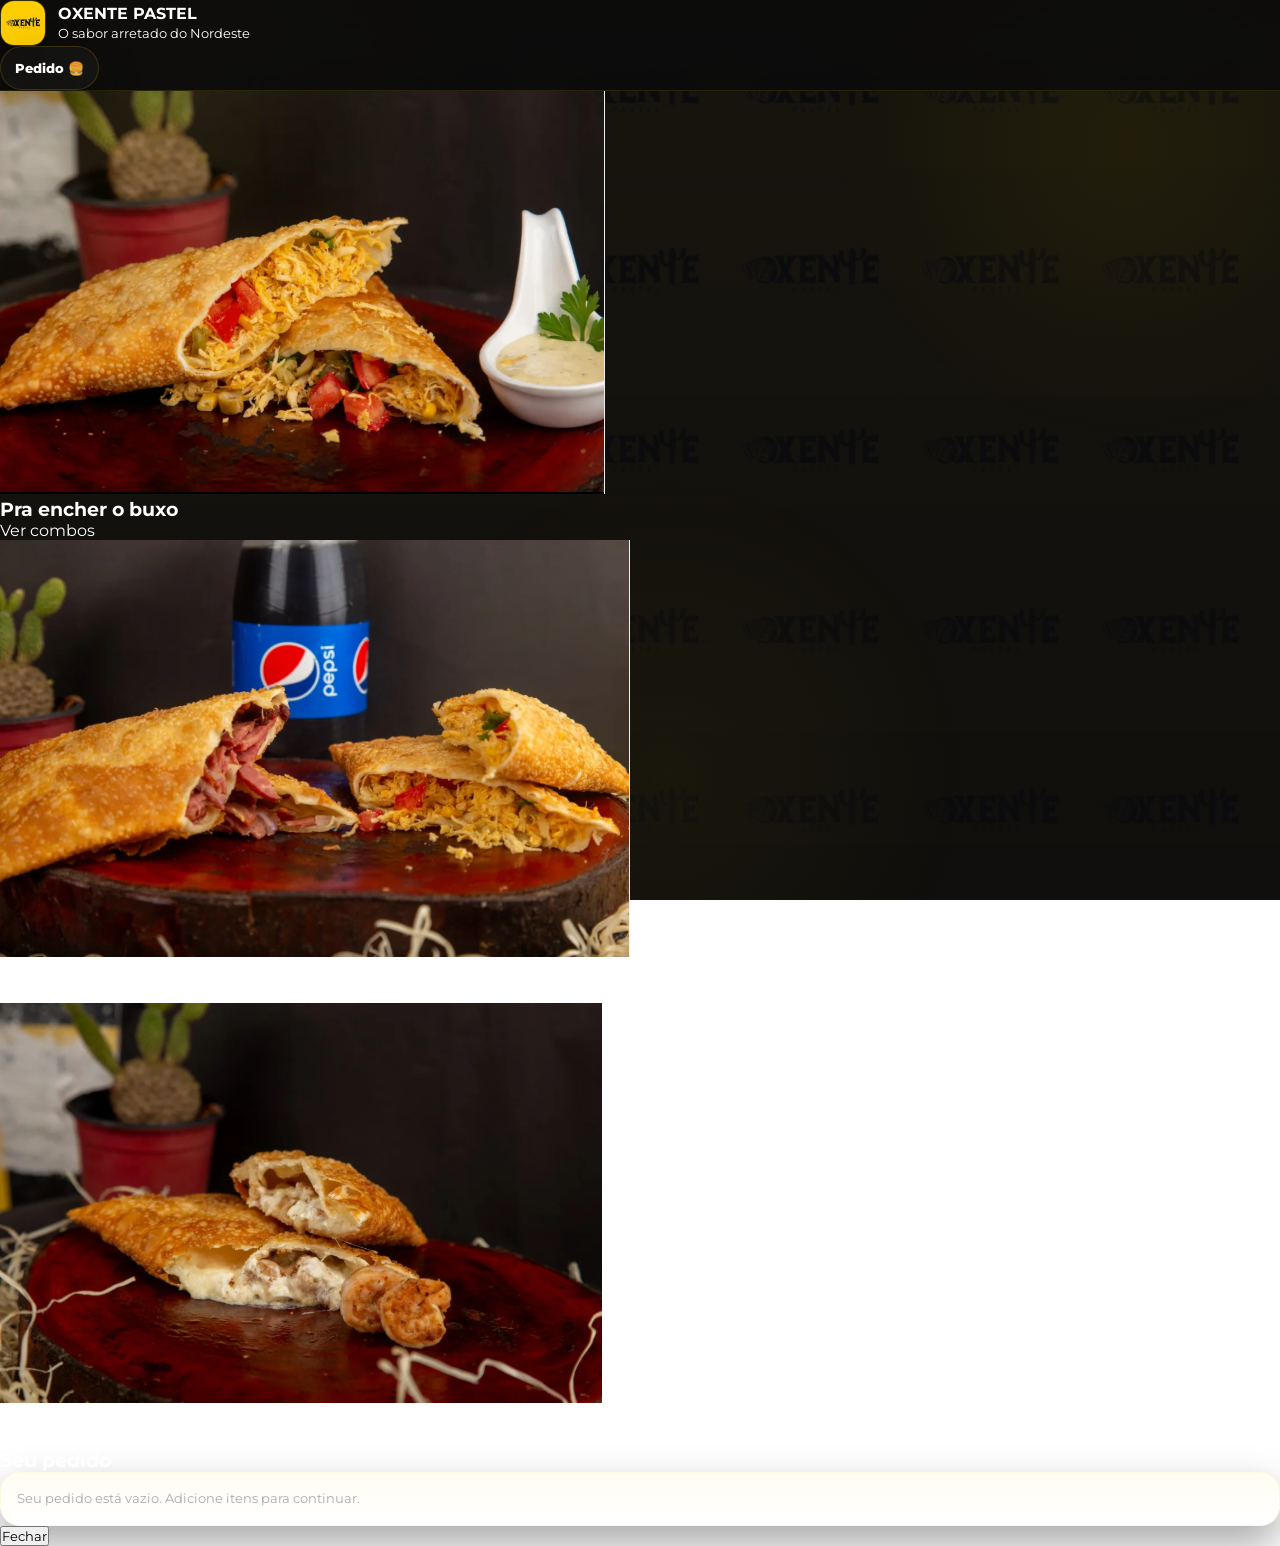
==== commit afede82b: "Update index.html" ====
--- a/index.html
+++ b/index.html
@@ -109,3 +109,4 @@
 </body>
 
 </html>
+
--- a/style.css
+++ b/style.css
@@ -1,132 +1,853 @@
-body{
-margin:0;
-font-family:Montserrat;
-background:#0d0d0d;
-color:white;
-}
-
-.topbar{
-display:flex;
-justify-content:space-between;
-align-items:center;
-padding:14px;
-background:#111;
-border-bottom:1px solid #222;
-}
-
-.brand{
-display:flex;
-align-items:center;
-gap:10px;
-}
-
-.brand img{
-width:42px;
-height:42px;
-border-radius:10px;
-}
-
-.cart-btn{
-background:#ffd400;
-color:black;
-padding:8px 14px;
-border-radius:20px;
-font-weight:700;
-cursor:pointer;
-}
-
-.progress{
-height:4px;
-background:#222;
-}
-
-.progress-fill{
-height:4px;
-background:#ffd400;
-width:0%;
-transition:0.4s;
-}
-
-.container{
-max-width:520px;
-margin:auto;
-padding:16px;
-}
-
-.card{
-background:#161616;
-border-radius:18px;
-overflow:hidden;
-margin-bottom:18px;
-}
-
-.card img{
-width:100%;
-height:180px;
-object-fit:cover;
-}
-
-.card-body{
-padding:16px;
-}
-
-.btn{
-display:block;
-background:#ffd400;
-color:black;
-text-align:center;
-padding:12px;
-border-radius:12px;
-margin-top:10px;
-font-weight:700;
-}
-
-.item{
-display:flex;
-justify-content:space-between;
-align-items:center;
-background:#161616;
-padding:16px;
-border-radius:14px;
-margin-bottom:12px;
-}
-
-.item-info{
-display:flex;
-flex-direction:column;
-}
-
-.price{
-color:#ffd400;
-font-weight:700;
-}
-
-.qty{
-display:flex;
-align-items:center;
-gap:8px;
-}
-
-.qty button{
-width:32px;
-height:32px;
-border:none;
-border-radius:8px;
-background:#ffd400;
-font-weight:900;
-cursor:pointer;
-}
-
-.cart-modal{
-position:fixed;
-bottom:0;
-left:0;
-right:0;
-background:#111;
-border-top-left-radius:20px;
-border-top-right-radius:20px;
-padding:20px;
-display:none;
-max-height:70vh;
-overflow:auto;
-}
+@import url('https://fonts.googleapis.com/css2?family=Montserrat:wght@400;500;600;700;800;900&display=swap');
+
+:root{
+  --bg:#0b0b0d;
+  --card:#151518;
+  --card-2:#1b1b20;
+  --line:rgba(255,212,0,.12);
+  --yellow:#ffd400;
+  --yellow-2:#ffe36b;
+  --text:#ffffff;
+  --muted:#aaaaaf;
+  --muted-2:#8a8a93;
+  --danger:#ff7f7f;
+  --ok:#7ef0a8;
+  --shadow:0 18px 40px rgba(0,0,0,.35);
+  --radius-xl:24px;
+  --radius-lg:18px;
+  --radius-md:14px;
+  --maxw:560px;
+}
+
+*{
+  margin:0;
+  padding:0;
+  box-sizing:border-box;
+  -webkit-tap-highlight-color:transparent;
+}
+
+html,body{
+  min-height:100%;
+}
+
+body{
+  font-family:'Montserrat',sans-serif;
+  color:var(--text);
+  background:
+    linear-gradient(rgba(11,11,13,.95), rgba(11,11,13,.98)),
+    url("logo.oxente.jpg");
+  background-repeat:repeat;
+  background-size:180px;
+  background-attachment:fixed;
+  overflow-x:hidden;
+}
+
+body::before{
+  content:"";
+  position:fixed;
+  inset:0;
+  pointer-events:none;
+  background:
+    radial-gradient(circle at 12% 10%, rgba(255,212,0,.06), transparent 24%),
+    radial-gradient(circle at 88% 16%, rgba(255,212,0,.05), transparent 22%),
+    radial-gradient(circle at 52% 86%, rgba(255,212,0,.04), transparent 30%);
+  z-index:0;
+}
+
+a{
+  text-decoration:none;
+  color:inherit;
+}
+
+button,
+input{
+  font-family:'Montserrat',sans-serif;
+}
+
+.page{
+  position:relative;
+  z-index:1;
+  max-width:var(--maxw);
+  margin:0 auto;
+  min-height:100vh;
+  padding-bottom:110px;
+}
+
+.topbar{
+  position:sticky;
+  top:0;
+  z-index:50;
+  backdrop-filter:blur(14px);
+  background:rgba(11,11,13,.84);
+  border-bottom:1px solid var(--line);
+}
+
+.topbar-inner{
+  max-width:var(--maxw);
+  margin:0 auto;
+  padding:12px 16px 14px;
+  display:flex;
+  align-items:center;
+  justify-content:space-between;
+  gap:12px;
+}
+
+.brand{
+  display:flex;
+  align-items:center;
+  gap:12px;
+  min-width:0;
+}
+
+.brand img{
+  width:46px;
+  height:46px;
+  border-radius:14px;
+  object-fit:cover;
+  border:1px solid rgba(255,212,0,.16);
+  box-shadow:var(--shadow);
+}
+
+.brand-text strong{
+  display:block;
+  font-size:14px;
+  font-weight:900;
+  letter-spacing:.2px;
+}
+
+.brand-text span{
+  display:block;
+  font-size:11px;
+  color:var(--muted);
+  margin-top:2px;
+}
+
+.top-actions{
+  display:flex;
+  align-items:center;
+  gap:8px;
+}
+
+.icon-btn,
+.cart-btn{
+  border:none;
+  cursor:pointer;
+  display:inline-flex;
+  align-items:center;
+  justify-content:center;
+  gap:8px;
+  min-height:44px;
+  padding:10px 14px;
+  border-radius:999px;
+  border:1px solid rgba(255,212,0,.16);
+  background:rgba(255,255,255,.03);
+  color:var(--text);
+  font-size:13px;
+  font-weight:800;
+  box-shadow:var(--shadow);
+  transition:transform .12s ease, background-color .18s ease, color .18s ease;
+}
+
+.icon-btn:active,
+.cart-btn:active,
+.primary-btn:active,
+.secondary-btn:active,
+.qty-btn:active,
+.option-chip:active,
+.select-card:active,
+.drawer-line .remove-btn:active{
+  transform:scale(.96);
+}
+
+.cart-btn:hover,
+.icon-btn:hover{
+  background:rgba(255,255,255,.05);
+}
+
+.cart-count{
+  min-width:22px;
+  height:22px;
+  padding:0 7px;
+  border-radius:999px;
+  background:var(--yellow);
+  color:#000;
+  display:inline-flex;
+  align-items:center;
+  justify-content:center;
+  font-size:11px;
+  font-weight:900;
+}
+
+.progress-shell{
+  position:absolute;
+  left:0;
+  right:0;
+  bottom:0;
+  height:4px;
+  background:rgba(255,255,255,.04);
+  overflow:hidden;
+}
+
+.progress-fill{
+  height:100%;
+  width:0%;
+  background:linear-gradient(90deg,var(--yellow),var(--yellow-2));
+  box-shadow:0 0 16px rgba(255,212,0,.45);
+  transition:width .42s ease;
+}
+
+.content{
+  padding:18px 16px 0;
+}
+
+.hero-title{
+  font-size:28px;
+  line-height:1.05;
+  font-weight:900;
+  letter-spacing:-.5px;
+  margin-bottom:10px;
+}
+
+.hero-subtitle{
+  font-size:13px;
+  line-height:1.55;
+  color:var(--muted);
+  margin-bottom:18px;
+}
+
+.soft-note{
+  margin-top:-6px;
+  margin-bottom:18px;
+  font-size:11px;
+  line-height:1.45;
+  color:var(--muted-2);
+}
+
+.grid{
+  display:grid;
+  gap:16px;
+}
+
+.home-card{
+  background:linear-gradient(180deg, rgba(255,212,0,.06), rgba(255,255,255,.015));
+  border:1px solid rgba(255,212,0,.12);
+  border-radius:var(--radius-xl);
+  overflow:hidden;
+  box-shadow:var(--shadow);
+}
+
+.home-card img{
+  width:100%;
+  height:190px;
+  object-fit:cover;
+  display:block;
+}
+
+.home-card-body{
+  padding:16px;
+}
+
+.home-card-title{
+  font-size:22px;
+  font-weight:900;
+  margin-bottom:8px;
+}
+
+.home-card-desc{
+  font-size:13px;
+  line-height:1.5;
+  color:var(--muted);
+}
+
+.home-card-actions{
+  margin-top:16px;
+}
+
+.primary-btn,
+.secondary-btn{
+  width:100%;
+  min-height:50px;
+  border:none;
+  border-radius:16px;
+  cursor:pointer;
+  font-size:14px;
+  font-weight:900;
+  padding:14px 16px;
+  text-align:center;
+  transition:transform .12s ease, background-color .18s ease, color .18s ease;
+}
+
+.primary-btn{
+  background:var(--yellow);
+  color:#000;
+  box-shadow:0 12px 28px rgba(255,212,0,.16);
+}
+
+.primary-btn:hover{
+  background:#ffdf47;
+}
+
+.secondary-btn{
+  background:transparent;
+  color:var(--yellow-2);
+  border:1px solid rgba(255,212,0,.22);
+}
+
+.section-title{
+  font-size:18px;
+  font-weight:900;
+  margin:26px 0 12px;
+}
+
+.list{
+  display:flex;
+  flex-direction:column;
+  gap:12px;
+}
+
+.item-card{
+  background:linear-gradient(180deg, rgba(255,212,0,.05), rgba(255,255,255,.015));
+  border:1px solid rgba(255,212,0,.11);
+  border-radius:20px;
+  padding:16px;
+  box-shadow:var(--shadow);
+}
+
+.item-row{
+  display:flex;
+  align-items:flex-start;
+  justify-content:space-between;
+  gap:14px;
+}
+
+.item-info{
+  flex:1;
+  min-width:0;
+}
+
+.item-title{
+  font-size:16px;
+  font-weight:800;
+  margin-bottom:6px;
+}
+
+.item-desc{
+  font-size:12px;
+  line-height:1.55;
+  color:var(--muted);
+}
+
+.item-price{
+  font-size:14px;
+  font-weight:900;
+  color:var(--yellow-2);
+  white-space:nowrap;
+}
+
+.item-bottom{
+  display:flex;
+  justify-content:flex-end;
+  margin-top:14px;
+}
+
+.qty{
+  display:flex;
+  align-items:center;
+  justify-content:flex-end;
+  gap:8px;
+  min-width:112px;
+}
+
+.qty-btn{
+  width:36px;
+  height:36px;
+  border:none;
+  border-radius:10px;
+  background:var(--yellow);
+  color:#000;
+  font-size:21px;
+  font-weight:900;
+  cursor:pointer;
+  display:flex;
+  align-items:center;
+  justify-content:center;
+  transition:transform .12s ease, background-color .18s ease, box-shadow .18s ease, opacity .18s ease;
+  box-shadow:0 8px 18px rgba(255,212,0,.14);
+}
+
+.qty-btn:hover{
+  background:#ffe05a;
+}
+
+.qty-btn:active{
+  background:#e8c400;
+}
+
+.qty-value{
+  min-width:24px;
+  text-align:center;
+  font-size:15px;
+  font-weight:900;
+  color:var(--text);
+}
+
+.footer-action{
+  position:fixed;
+  left:0;
+  right:0;
+  bottom:0;
+  z-index:45;
+  padding:10px 14px 16px;
+  background:linear-gradient(180deg, rgba(11,11,13,0), rgba(11,11,13,.9) 35%, rgba(11,11,13,.98));
+}
+
+.footer-inner{
+  max-width:var(--maxw);
+  margin:0 auto;
+  display:flex;
+  align-items:center;
+  gap:10px;
+}
+
+.total-box{
+  flex:1;
+  background:rgba(255,255,255,.03);
+  border:1px solid rgba(255,212,0,.12);
+  border-radius:18px;
+  padding:12px 14px;
+}
+
+.total-box small{
+  display:block;
+  color:var(--muted);
+  font-size:11px;
+  margin-bottom:4px;
+}
+
+.total-box strong{
+  font-size:17px;
+  font-weight:900;
+}
+
+.select-list{
+  display:flex;
+  flex-direction:column;
+  gap:12px;
+}
+
+.select-card{
+  border:1px solid rgba(255,212,0,.12);
+  background:linear-gradient(180deg, rgba(255,212,0,.05), rgba(255,255,255,.015));
+  border-radius:20px;
+  padding:16px;
+  cursor:pointer;
+  box-shadow:var(--shadow);
+  transition:transform .12s ease, border-color .18s ease, background-color .18s ease;
+}
+
+.select-card.active{
+  border-color:rgba(255,212,0,.38);
+  background:linear-gradient(180deg, rgba(255,212,0,.18), rgba(255,212,0,.08));
+}
+
+.panel{
+  background:linear-gradient(180deg, rgba(255,212,0,.05), rgba(255,255,255,.015));
+  border:1px solid rgba(255,212,0,.11);
+  border-radius:20px;
+  padding:16px;
+  box-shadow:var(--shadow);
+  margin-bottom:16px;
+}
+
+.panel-title{
+  font-size:15px;
+  font-weight:900;
+  margin-bottom:6px;
+}
+
+.panel-subtitle{
+  color:var(--muted);
+  font-size:12px;
+  line-height:1.45;
+  margin-bottom:14px;
+}
+
+.option-grid{
+  display:grid;
+  grid-template-columns:1fr 1fr;
+  gap:10px;
+}
+
+.option-chip{
+  min-height:58px;
+  border:none;
+  border-radius:14px;
+  background:rgba(255,255,255,.035);
+  border:1px solid rgba(255,212,0,.14);
+  color:var(--text);
+  padding:12px;
+  text-align:left;
+  cursor:pointer;
+  transition:transform .12s ease, background-color .18s ease, border-color .18s ease, opacity .18s ease;
+  display:flex;
+  flex-direction:column;
+  justify-content:center;
+  gap:4px;
+}
+
+.option-chip small{
+  color:var(--muted);
+  font-size:11px;
+}
+
+.option-chip.active{
+  background:linear-gradient(180deg, rgba(255,212,0,.18), rgba(255,212,0,.08));
+  border-color:rgba(255,212,0,.36);
+  color:var(--yellow-2);
+}
+
+.option-chip.disabled{
+  opacity:.28;
+  filter:grayscale(.25);
+  pointer-events:none;
+}
+
+.limit-info{
+  margin-top:12px;
+  font-size:11px;
+  color:var(--muted);
+}
+
+.alert{
+  margin-top:10px;
+  color:var(--danger);
+  font-size:12px;
+  font-weight:800;
+}
+
+.ok-text{
+  color:var(--ok);
+}
+
+.drink-grid{
+  display:grid;
+  grid-template-columns:1fr 1fr;
+  gap:10px;
+}
+
+.drink-card{
+  background:linear-gradient(180deg, rgba(255,212,0,.05), rgba(255,255,255,.015));
+  border:1px solid rgba(255,212,0,.11);
+  border-radius:18px;
+  padding:14px;
+  box-shadow:var(--shadow);
+}
+
+.drink-title{
+  font-size:14px;
+  line-height:1.35;
+  font-weight:800;
+  min-height:38px;
+}
+
+.drink-price{
+  color:var(--yellow-2);
+  font-weight:900;
+  font-size:13px;
+  margin:8px 0 10px;
+}
+
+.summary-box{
+  background:linear-gradient(180deg, rgba(255,212,0,.05), rgba(255,255,255,.015));
+  border:1px solid rgba(255,212,0,.11);
+  border-radius:20px;
+  padding:16px;
+  box-shadow:var(--shadow);
+}
+
+.summary-line{
+  display:flex;
+  justify-content:space-between;
+  gap:10px;
+  padding:10px 0;
+  border-bottom:1px dashed rgba(255,212,0,.12);
+  font-size:13px;
+}
+
+.summary-line:last-child{
+  border-bottom:none;
+}
+
+.summary-total{
+  display:flex;
+  justify-content:space-between;
+  margin-top:12px;
+  padding-top:12px;
+  border-top:1px solid rgba(255,212,0,.14);
+  font-size:16px;
+  font-weight:900;
+}
+
+.empty-text{
+  font-size:13px;
+  color:var(--muted);
+  line-height:1.5;
+}
+
+.form-card{
+  background:linear-gradient(180deg, rgba(255,212,0,.05), rgba(255,255,255,.015));
+  border:1px solid rgba(255,212,0,.11);
+  border-radius:20px;
+  padding:16px;
+  box-shadow:var(--shadow);
+}
+
+.field{
+  margin-bottom:14px;
+}
+
+.field label{
+  display:block;
+  font-size:12px;
+  color:var(--muted);
+  font-weight:700;
+  margin-bottom:6px;
+}
+
+.field input{
+  width:100%;
+  min-height:50px;
+  border-radius:14px;
+  border:1px solid rgba(255,212,0,.14);
+  background:rgba(255,255,255,.03);
+  color:var(--text);
+  padding:12px 14px;
+  outline:none;
+}
+
+.pay-grid{
+  display:grid;
+  gap:12px;
+}
+
+.pay-option{
+  width:100%;
+  min-height:56px;
+  border-radius:16px;
+  border:1px solid rgba(255,212,0,.14);
+  background:rgba(255,255,255,.03);
+  color:var(--text);
+  font-size:14px;
+  font-weight:900;
+  cursor:pointer;
+  transition:transform .12s ease, background-color .18s ease, border-color .18s ease;
+}
+
+.pay-option.active{
+  background:linear-gradient(180deg, rgba(255,212,0,.18), rgba(255,212,0,.08));
+  border-color:rgba(255,212,0,.36);
+  color:var(--yellow-2);
+}
+
+.dynamic-suboption{
+  margin-top:14px;
+  padding-top:12px;
+  border-top:1px dashed rgba(255,212,0,.16);
+}
+
+.dynamic-suboption-title{
+  font-size:12px;
+  color:var(--muted);
+  font-weight:700;
+  margin-bottom:10px;
+}
+
+.inline-choice{
+  display:flex;
+  gap:10px;
+  flex-wrap:wrap;
+}
+
+.inline-choice button{
+  min-height:42px;
+  padding:10px 14px;
+  border-radius:14px;
+  border:1px solid rgba(255,212,0,.16);
+  background:rgba(255,255,255,.03);
+  color:var(--text);
+  font-weight:900;
+  cursor:pointer;
+  transition:transform .12s ease, background-color .18s ease, border-color .18s ease;
+}
+
+.inline-choice button.active{
+  background:linear-gradient(180deg, rgba(255,212,0,.18), rgba(255,212,0,.08));
+  border-color:rgba(255,212,0,.36);
+  color:var(--yellow-2);
+}
+
+.cart-overlay{
+  position:fixed;
+  inset:0;
+  background:rgba(0,0,0,.52);
+  opacity:0;
+  pointer-events:none;
+  transition:opacity .22s ease;
+  z-index:98;
+}
+
+.cart-overlay.show{
+  opacity:1;
+  pointer-events:auto;
+}
+
+.cart-drawer{
+  position:fixed;
+  top:0;
+  right:-100%;
+  width:min(92vw,430px);
+  height:100vh;
+  background:#101015;
+  border-left:1px solid rgba(255,212,0,.12);
+  box-shadow:-20px 0 50px rgba(0,0,0,.35);
+  z-index:99;
+  display:flex;
+  flex-direction:column;
+  transition:right .25s ease;
+}
+
+.cart-drawer.show{
+  right:0;
+}
+
+.cart-header{
+  padding:18px 16px 14px;
+  border-bottom:1px solid rgba(255,212,0,.1);
+  display:flex;
+  justify-content:space-between;
+  align-items:center;
+}
+
+.cart-header strong{
+  font-size:16px;
+}
+
+.cart-body{
+  flex:1;
+  overflow:auto;
+  padding:16px;
+}
+
+.drawer-line{
+  background:var(--card);
+  border:1px solid rgba(255,212,0,.08);
+  border-radius:16px;
+  padding:12px;
+  margin-bottom:10px;
+}
+
+.drawer-line-top{
+  display:flex;
+  justify-content:space-between;
+  gap:10px;
+  align-items:flex-start;
+}
+
+.drawer-line-title{
+  font-size:13px;
+  font-weight:800;
+  line-height:1.45;
+}
+
+.drawer-line-price{
+  color:var(--yellow-2);
+  font-size:12px;
+  font-weight:900;
+  margin-top:4px;
+}
+
+.drawer-line-bottom{
+  margin-top:10px;
+  display:flex;
+  justify-content:space-between;
+  align-items:center;
+  gap:10px;
+}
+
+.remove-btn{
+  background:transparent;
+  border:none;
+  color:var(--muted);
+  font-size:12px;
+  font-weight:800;
+  cursor:pointer;
+}
+
+.cart-footer{
+  padding:14px 16px 18px;
+  border-top:1px solid rgba(255,212,0,.1);
+  display:grid;
+  gap:10px;
+}
+
+.modal-overlay{
+  position:fixed;
+  inset:0;
+  background:rgba(0,0,0,.62);
+  display:none;
+  align-items:center;
+  justify-content:center;
+  z-index:120;
+  padding:18px;
+}
+
+.modal-overlay.show{
+  display:flex;
+}
+
+.modal-box{
+  width:100%;
+  max-width:420px;
+  background:linear-gradient(180deg, rgba(255,212,0,.06), rgba(21,21,24,1));
+  border:1px solid rgba(255,212,0,.16);
+  border-radius:22px;
+  padding:18px;
+  box-shadow:0 24px 60px rgba(0,0,0,.5);
+}
+
+.modal-title{
+  font-size:18px;
+  font-weight:900;
+  margin-bottom:8px;
+}
+
+.modal-text{
+  font-size:13px;
+  line-height:1.55;
+  color:var(--muted);
+  margin-bottom:16px;
+}
+
+.modal-actions{
+  display:flex;
+  gap:10px;
+}
+
+@media (max-width:420px){
+  .hero-title{
+    font-size:24px;
+  }
+
+  .home-card-title{
+    font-size:20px;
+  }
+
+  .drink-grid,
+  .option-grid{
+    grid-template-columns:1fr;
+  }
+
+  .modal-actions{
+    flex-direction:column;
+  }
+}
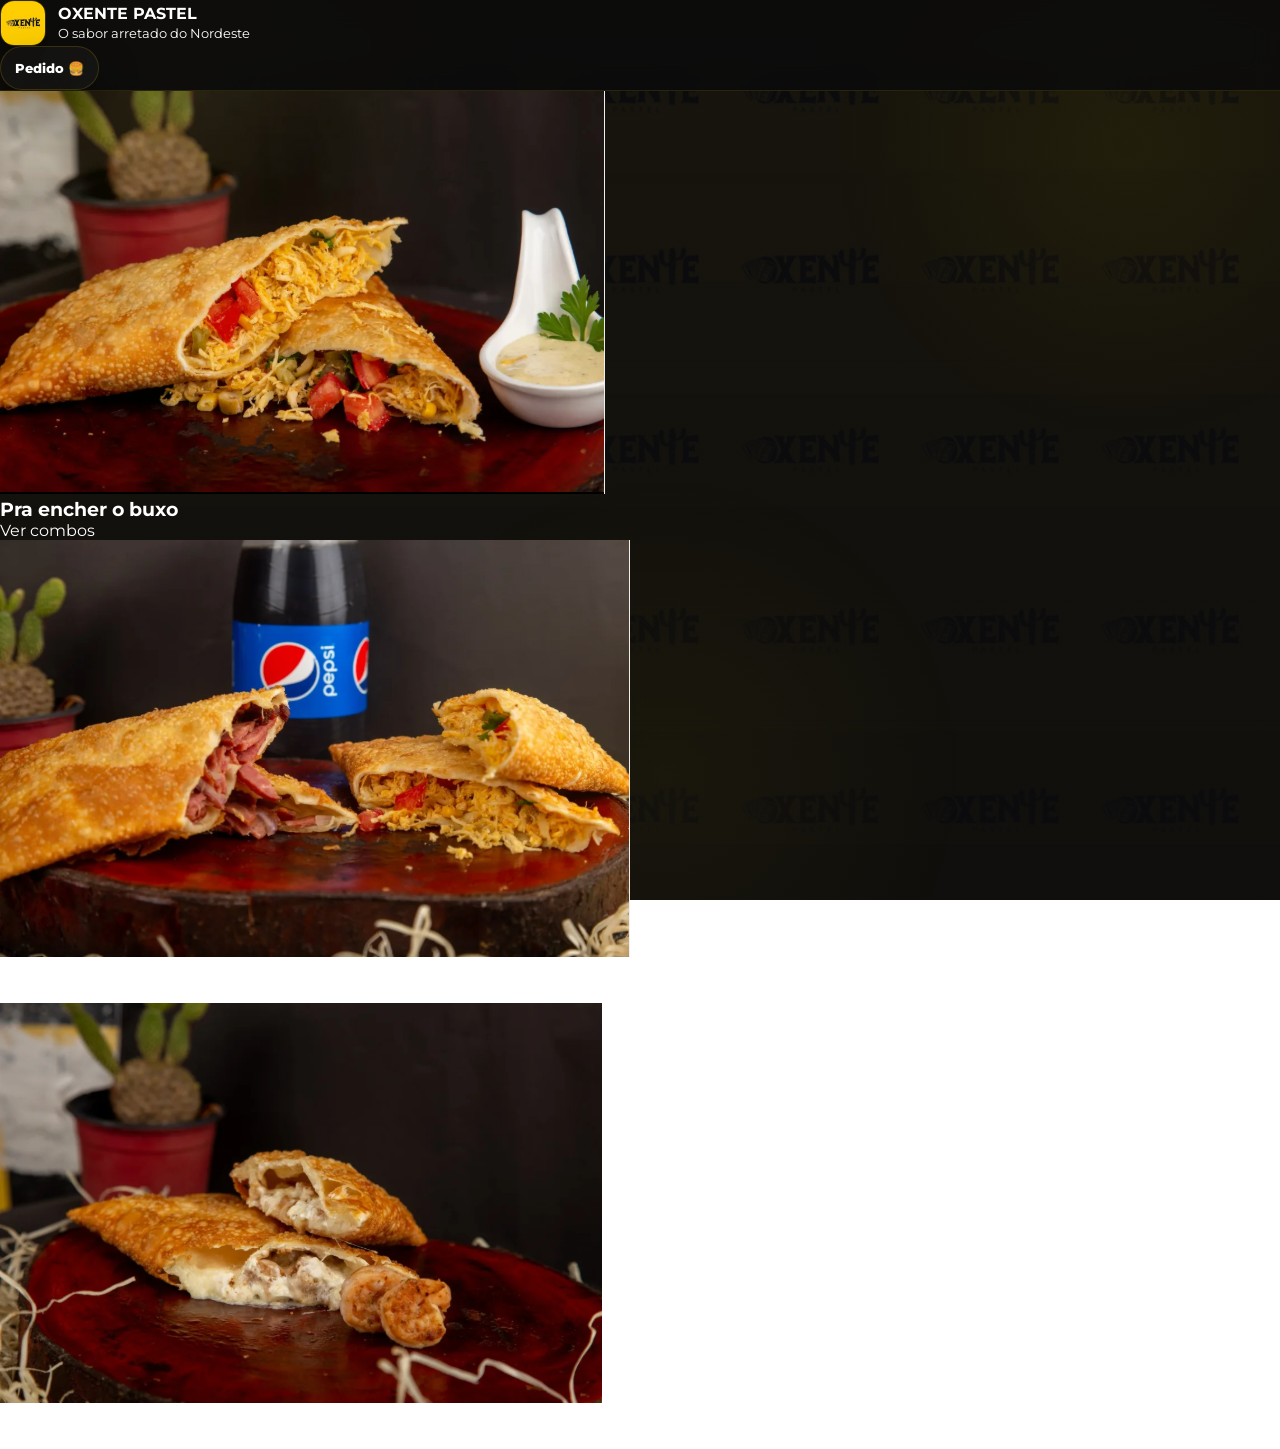
==== commit 96527c6e: "Update index.html" ====
--- a/index.html
+++ b/index.html
@@ -1,112 +1,73 @@
 <!DOCTYPE html>
-<html>
+<html lang="pt-BR">
+<head>
+  <meta charset="UTF-8">
+  <meta name="viewport" content="width=device-width, initial-scale=1">
 
-<head>
+  <title>OXENTE PASTEL</title>
 
-<meta charset="UTF-8">
-<meta name="viewport" content="width=device-width,initial-scale=1">
+  <link rel="stylesheet" href="style.css">
+  <link rel="icon" href="logo.oxente.jpg" type="image/jpeg">
 
-<link rel="stylesheet" href="style.css">
-<script src="app.js"></script>
-
-<link rel="icon" href="logo.oxente.jpg">
-
-<title>OXENTE PASTEL</title>
-
+  <!-- defer faz o JS carregar sem quebrar antes do HTML existir -->
+  <script src="app.js" defer></script>
 </head>
-
 <body>
 
-<div class="topbar">
+  <div class="topbar">
+    <div class="brand">
+      <img src="logo.oxente.jpg" alt="Logo Oxente Pastel">
+      <div>
+        <b>OXENTE PASTEL</b><br>
+        <small>O sabor arretado do Nordeste</small>
+      </div>
+    </div>
 
-<div class="brand">
+    <button type="button" class="cart-btn" onclick="openCart()">
+      Pedido 🍔
+    </button>
+  </div>
 
-<img src="logo.oxente.jpg">
+  <div class="progress">
+    <div class="progress-fill" style="width: 10%;"></div>
+  </div>
 
-<div>
+  <div class="container">
 
-<b>OXENTE PASTEL</b><br>
-<small>O sabor arretado do Nordeste</small>
+    <div class="card">
+      <img src="combo.png" alt="Combos Oxente Pastel">
+      <div class="card-body">
+        <h3>Pra encher o buxo</h3>
+        <a href="combos.html" class="btn">Ver combos</a>
+      </div>
+    </div>
 
-</div>
+    <div class="card">
+      <img src="pastel.png" alt="Monte seu pastel">
+      <div class="card-body">
+        <h3>Monte seu pastel</h3>
+        <a href="pasteis.html" class="btn">Montar</a>
+      </div>
+    </div>
 
-</div>
+    <div class="card">
+      <img src="nordeste.png" alt="Viva o Nordeste">
+      <div class="card-body">
+        <h3>Viva o Nordeste</h3>
+        <a href="viva-nordeste.html" class="btn">Ver especiais</a>
+      </div>
+    </div>
 
-<div class="cart-btn" onclick="openCart()">
-Pedido 🍔
-</div>
+  </div>
 
-</div>
+  <div id="cart" class="cart-modal" style="display: none;">
+    <h3>Seu pedido</h3>
+    <div id="cartItems"></div>
 
-<div class="progress">
-<div class="progress-fill" style="width:10%"></div>
-</div>
-
-<div class="container">
-
-<div class="card">
-
-<img src="combo.png">
-
-<div class="card-body">
-
-<h3>Pra encher o buxo</h3>
-
-<a href="combos.html" class="btn">
-Ver combos
-</a>
-
-</div>
-
-</div>
-
-<div class="card">
-
-<img src="pastel.png">
-
-<div class="card-body">
-
-<h3>Monte seu pastel</h3>
-
-<a href="pasteis.html" class="btn">
-Montar
-</a>
-
-</div>
-
-</div>
-
-<div class="card">
-
-<img src="nordeste.png">
-
-<div class="card-body">
-
-<h3>Viva o Nordeste</h3>
-
-<a href="viva-nordeste.html" class="btn">
-Ver especiais
-</a>
-
-</div>
-
-</div>
-
-</div>
-
-<div id="cart" class="cart-modal">
-
-<h3>Seu pedido</h3>
-
-<div id="cartItems"></div>
-
-<button onclick="closeCart()" class="btn">
-Fechar
-</button>
-
-</div>
+    <button type="button" onclick="closeCart()" class="btn">
+      Fechar
+    </button>
+  </div>
 
 </body>
-
 </html>
-
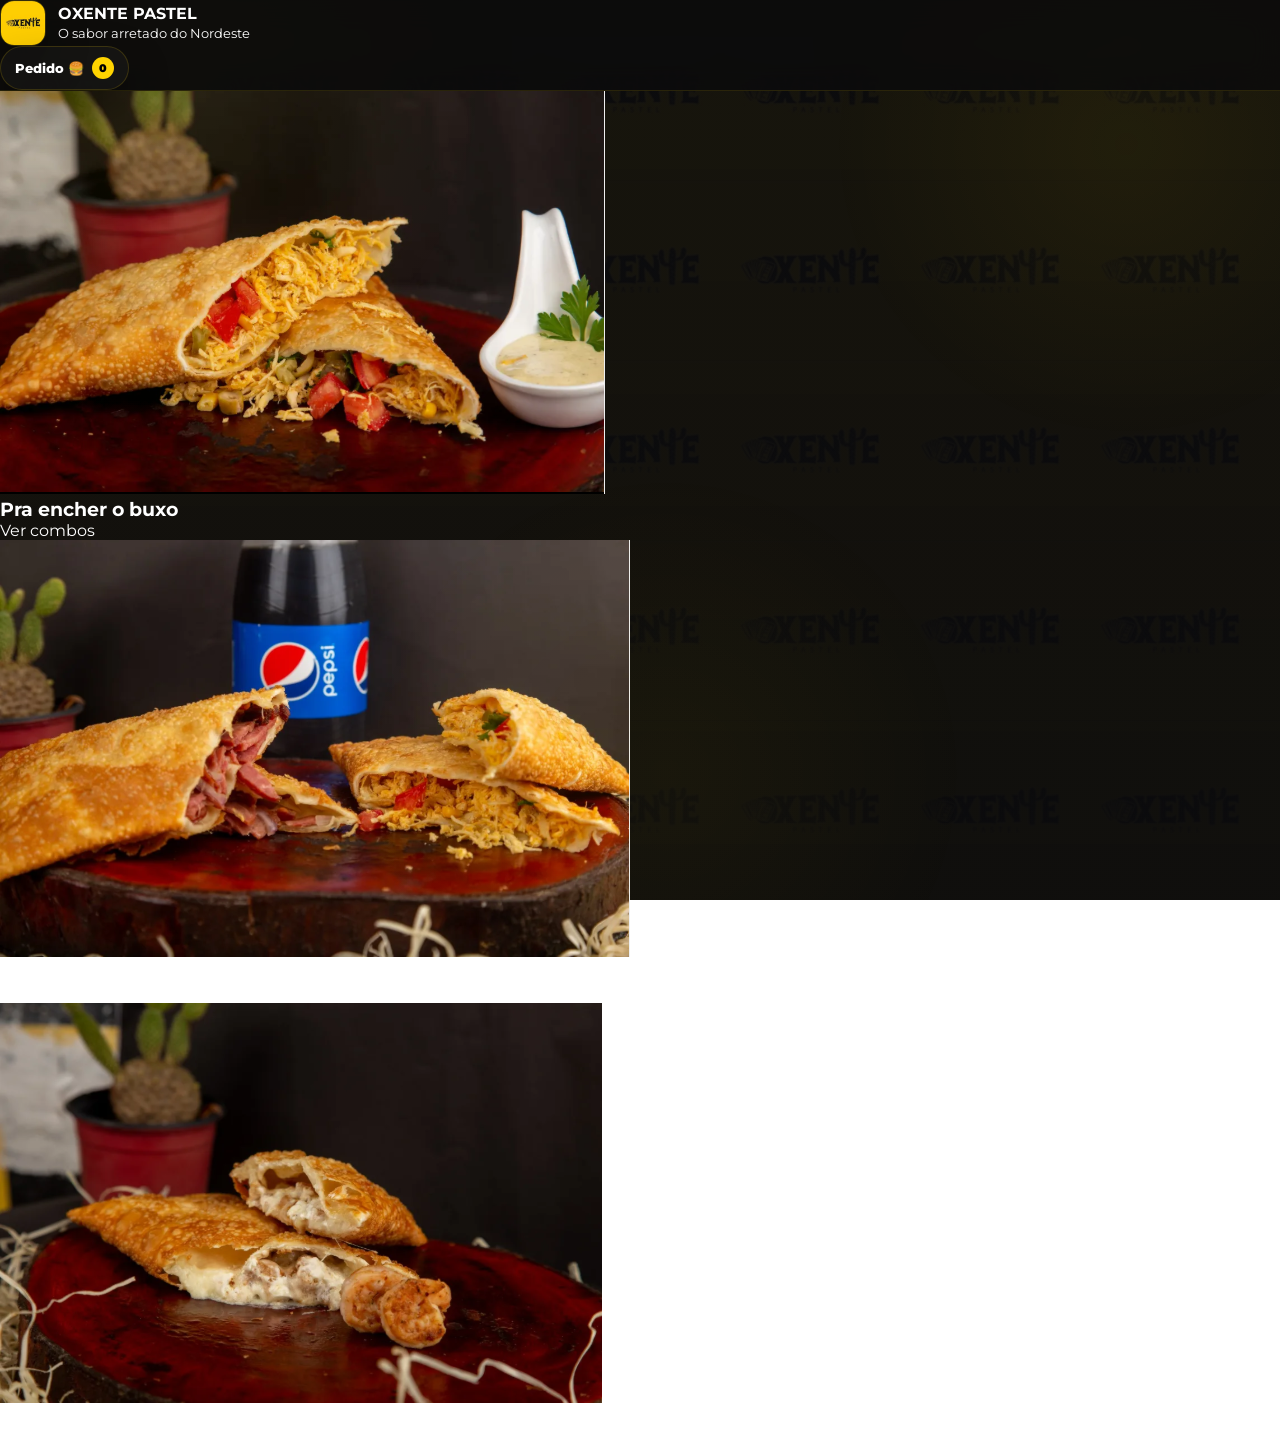
==== commit baa36076: "Update index.html" ====
--- a/index.html
+++ b/index.html
@@ -9,14 +9,13 @@
   <link rel="stylesheet" href="style.css">
   <link rel="icon" href="logo.oxente.jpg" type="image/jpeg">
 
-  <!-- defer faz o JS carregar sem quebrar antes do HTML existir -->
   <script src="app.js" defer></script>
 </head>
-<body>
+<body data-page="index">
 
   <div class="topbar">
     <div class="brand">
-      <img src="logo.oxente.jpg" alt="Logo Oxente Pastel">
+      <img src="logo.oxente.jpg" alt="Logo OXENTE PASTEL">
       <div>
         <b>OXENTE PASTEL</b><br>
         <small>O sabor arretado do Nordeste</small>
@@ -24,21 +23,21 @@
     </div>
 
     <button type="button" class="cart-btn" onclick="openCart()">
-      Pedido 🍔
+      Pedido 🍔 <span class="cart-count">0</span>
     </button>
   </div>
 
   <div class="progress">
-    <div class="progress-fill" style="width: 10%;"></div>
+    <div class="progress-fill" data-progress-fill style="width: 8%;"></div>
   </div>
 
   <div class="container">
 
     <div class="card">
-      <img src="combo.png" alt="Combos Oxente Pastel">
+      <img src="combo.png" alt="Combos">
       <div class="card-body">
         <h3>Pra encher o buxo</h3>
-        <a href="combos.html" class="btn">Ver combos</a>
+        <a href="combos.html" class="btn" onclick="setFlow('combos')">Ver combos</a>
       </div>
     </div>
 
@@ -46,7 +45,7 @@
       <img src="pastel.png" alt="Monte seu pastel">
       <div class="card-body">
         <h3>Monte seu pastel</h3>
-        <a href="pasteis.html" class="btn">Montar</a>
+        <a href="pasteis.html" class="btn" onclick="setFlow('montagem')">Montar</a>
       </div>
     </div>
 
@@ -54,17 +53,19 @@
       <img src="nordeste.png" alt="Viva o Nordeste">
       <div class="card-body">
         <h3>Viva o Nordeste</h3>
-        <a href="viva-nordeste.html" class="btn">Ver especiais</a>
+        <a href="viva-nordeste.html" class="btn" onclick="setFlow('nordeste')">Ver especiais</a>
       </div>
     </div>
 
   </div>
 
-  <div id="cart" class="cart-modal" style="display: none;">
+  <div id="cartOverlay" class="cart-overlay" onclick="closeCart()"></div>
+
+  <div id="cartDrawer" class="cart-drawer">
     <h3>Seu pedido</h3>
     <div id="cartItems"></div>
 
-    <button type="button" onclick="closeCart()" class="btn">
+    <button type="button" class="btn" onclick="closeCart()">
       Fechar
     </button>
   </div>
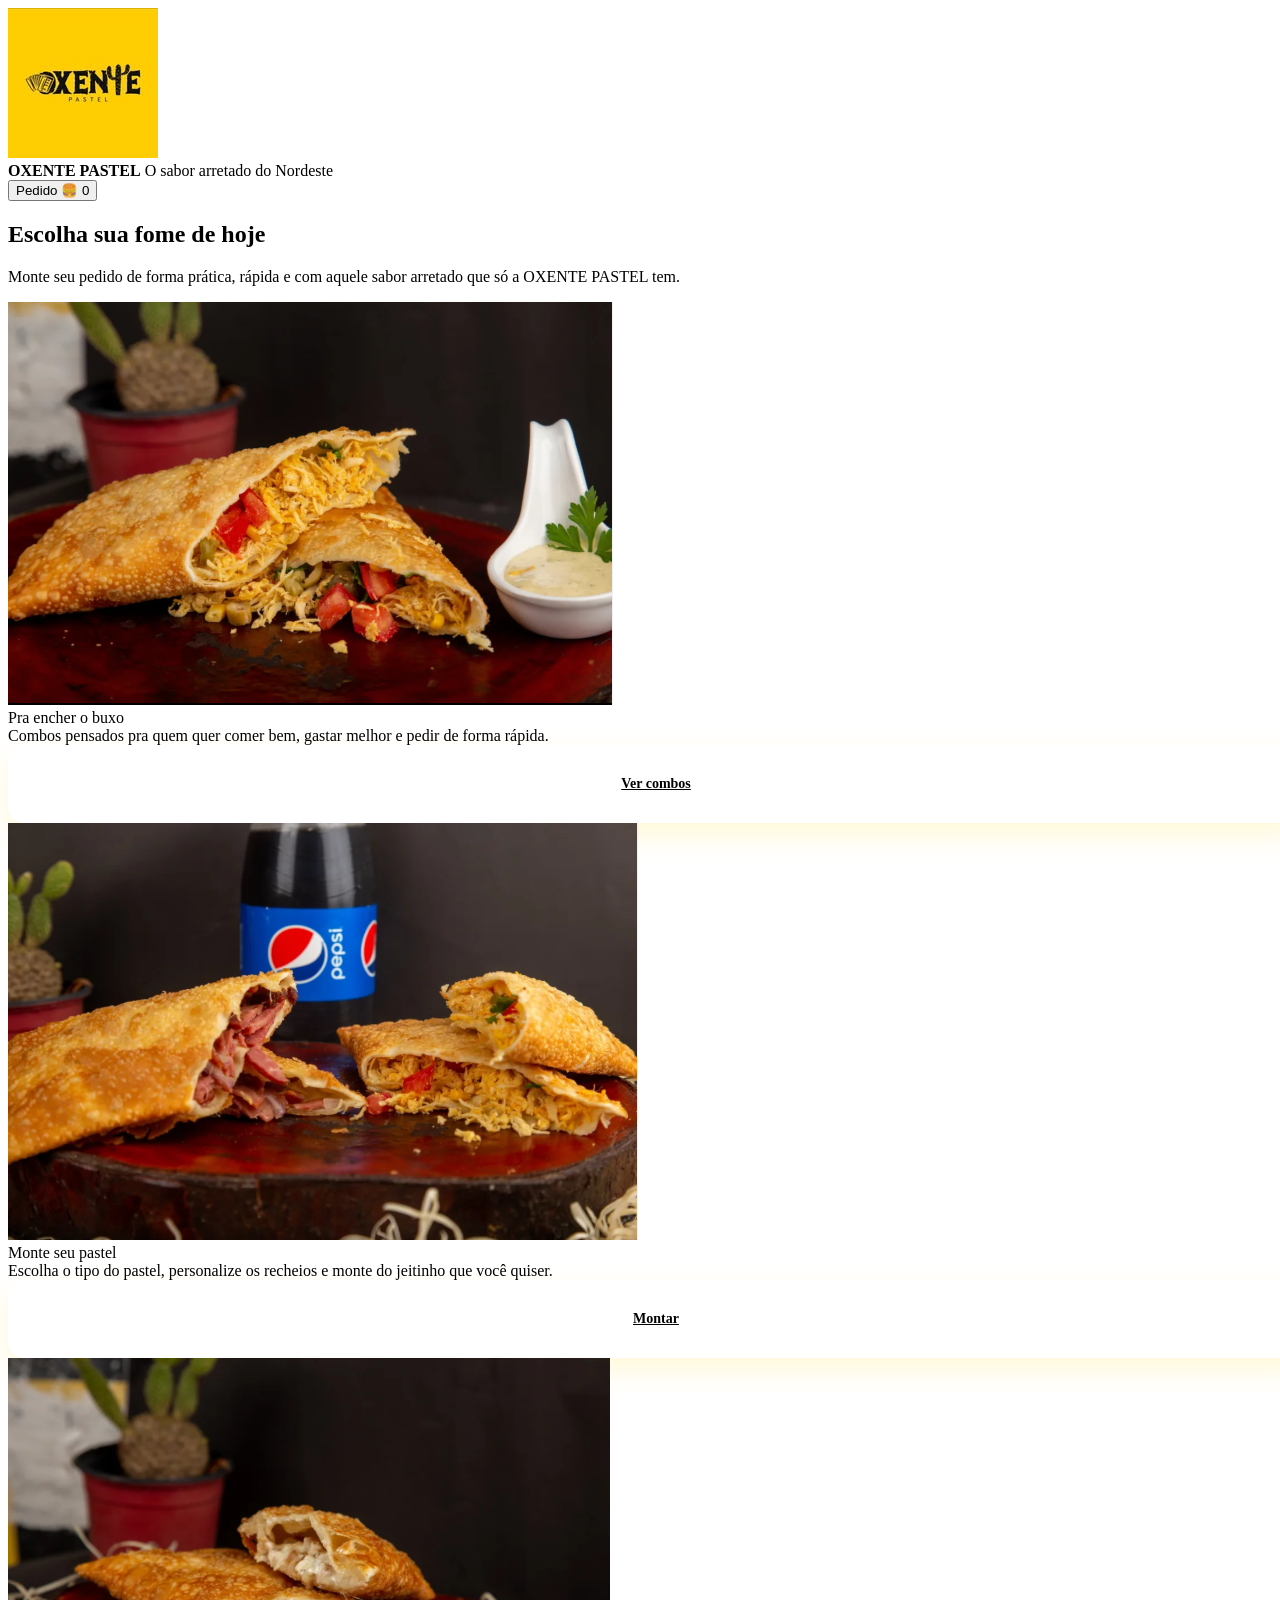
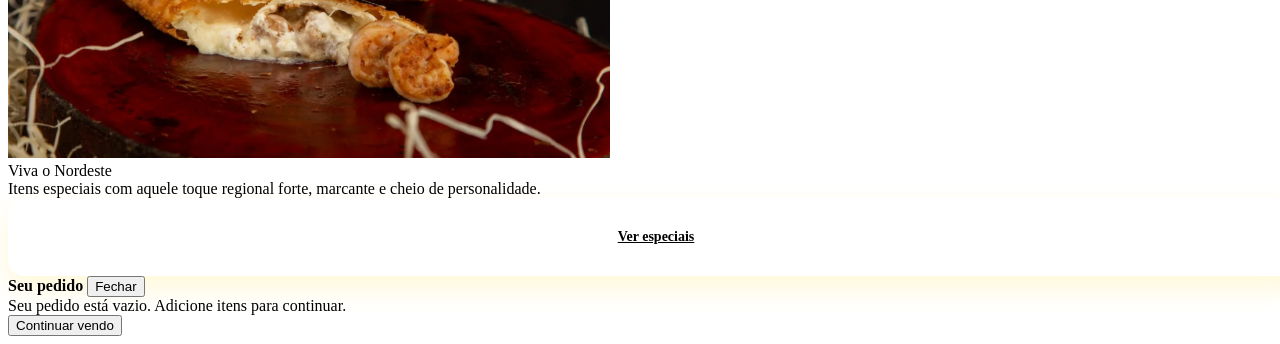
==== commit f7c686fc: "Update index.html" ====
--- a/index.html
+++ b/index.html
@@ -8,67 +8,107 @@
 
   <link rel="stylesheet" href="style.css">
   <link rel="icon" href="logo.oxente.jpg" type="image/jpeg">
-
   <script src="app.js" defer></script>
 </head>
 <body data-page="index">
 
   <div class="topbar">
-    <div class="brand">
-      <img src="logo.oxente.jpg" alt="Logo OXENTE PASTEL">
-      <div>
-        <b>OXENTE PASTEL</b><br>
-        <small>O sabor arretado do Nordeste</small>
+    <div class="topbar-inner">
+      <div class="brand">
+        <img src="logo.oxente.jpg" alt="Logo OXENTE PASTEL">
+
+        <div class="brand-text">
+          <strong>OXENTE PASTEL</strong>
+          <span>O sabor arretado do Nordeste</span>
+        </div>
+      </div>
+
+      <div class="top-actions">
+        <button type="button" class="cart-btn" onclick="openCart()">
+          Pedido 🍔 <span class="cart-count">0</span>
+        </button>
       </div>
     </div>
 
-    <button type="button" class="cart-btn" onclick="openCart()">
-      Pedido 🍔 <span class="cart-count">0</span>
-    </button>
+    <div class="progress-shell">
+      <div class="progress-fill" data-progress-fill></div>
+    </div>
   </div>
 
-  <div class="progress">
-    <div class="progress-fill" data-progress-fill style="width: 8%;"></div>
-  </div>
+  <main class="page">
+    <section class="content">
+      <h1 class="hero-title">Escolha sua fome de hoje</h1>
+      <p class="hero-subtitle">
+        Monte seu pedido de forma prática, rápida e com aquele sabor arretado que só a OXENTE PASTEL tem.
+      </p>
 
-  <div class="container">
+      <div class="grid">
 
-    <div class="card">
-      <img src="combo.png" alt="Combos">
-      <div class="card-body">
-        <h3>Pra encher o buxo</h3>
-        <a href="combos.html" class="btn" onclick="setFlow('combos')">Ver combos</a>
+        <div class="home-card">
+          <img src="combo.png" alt="Combos da OXENTE PASTEL">
+
+          <div class="home-card-body">
+            <div class="home-card-title">Pra encher o buxo</div>
+            <div class="home-card-desc">
+              Combos pensados pra quem quer comer bem, gastar melhor e pedir de forma rápida.
+            </div>
+
+            <div class="home-card-actions">
+              <a href="combos.html" class="btn" onclick="setFlow('combos')">Ver combos</a>
+            </div>
+          </div>
+        </div>
+
+        <div class="home-card">
+          <img src="pastel.png" alt="Monte seu pastel">
+
+          <div class="home-card-body">
+            <div class="home-card-title">Monte seu pastel</div>
+            <div class="home-card-desc">
+              Escolha o tipo do pastel, personalize os recheios e monte do jeitinho que você quiser.
+            </div>
+
+            <div class="home-card-actions">
+              <a href="pasteis.html" class="btn" onclick="setFlow('montagem')">Montar</a>
+            </div>
+          </div>
+        </div>
+
+        <div class="home-card">
+          <img src="nordeste.png" alt="Viva o Nordeste">
+
+          <div class="home-card-body">
+            <div class="home-card-title">Viva o Nordeste</div>
+            <div class="home-card-desc">
+              Itens especiais com aquele toque regional forte, marcante e cheio de personalidade.
+            </div>
+
+            <div class="home-card-actions">
+              <a href="viva-nordeste.html" class="btn" onclick="setFlow('nordeste')">Ver especiais</a>
+            </div>
+          </div>
+        </div>
+
       </div>
-    </div>
-
-    <div class="card">
-      <img src="pastel.png" alt="Monte seu pastel">
-      <div class="card-body">
-        <h3>Monte seu pastel</h3>
-        <a href="pasteis.html" class="btn" onclick="setFlow('montagem')">Montar</a>
-      </div>
-    </div>
-
-    <div class="card">
-      <img src="nordeste.png" alt="Viva o Nordeste">
-      <div class="card-body">
-        <h3>Viva o Nordeste</h3>
-        <a href="viva-nordeste.html" class="btn" onclick="setFlow('nordeste')">Ver especiais</a>
-      </div>
-    </div>
-
-  </div>
+    </section>
+  </main>
 
   <div id="cartOverlay" class="cart-overlay" onclick="closeCart()"></div>
 
-  <div id="cartDrawer" class="cart-drawer">
-    <h3>Seu pedido</h3>
-    <div id="cartItems"></div>
+  <aside id="cartDrawer" class="cart-drawer">
+    <div class="cart-header">
+      <strong>Seu pedido</strong>
+      <button type="button" class="icon-btn" onclick="closeCart()">Fechar</button>
+    </div>
 
-    <button type="button" class="btn" onclick="closeCart()">
-      Fechar
-    </button>
-  </div>
+    <div class="cart-body">
+      <div id="cartItems"></div>
+    </div>
+
+    <div class="cart-footer">
+      <button type="button" class="primary-btn" onclick="closeCart()">Continuar vendo</button>
+    </div>
+  </aside>
 
 </body>
 </html>
--- a/style.css
+++ b/style.css
@@ -1,270 +1,9 @@
-@import url('https://fonts.googleapis.com/css2?family=Montserrat:wght@400;500;600;700;800;900&display=swap');
-
-:root{
-  --bg:#0b0b0d;
-  --card:#151518;
-  --card-2:#1b1b20;
-  --line:rgba(255,212,0,.12);
-  --yellow:#ffd400;
-  --yellow-2:#ffe36b;
-  --text:#ffffff;
-  --muted:#aaaaaf;
-  --muted-2:#8a8a93;
-  --danger:#ff7f7f;
-  --ok:#7ef0a8;
-  --shadow:0 18px 40px rgba(0,0,0,.35);
-  --radius-xl:24px;
-  --radius-lg:18px;
-  --radius-md:14px;
-  --maxw:560px;
-}
-
-*{
-  margin:0;
-  padding:0;
-  box-sizing:border-box;
-  -webkit-tap-highlight-color:transparent;
-}
-
-html,body{
-  min-height:100%;
-}
-
-body{
-  font-family:'Montserrat',sans-serif;
-  color:var(--text);
-  background:
-    linear-gradient(rgba(11,11,13,.95), rgba(11,11,13,.98)),
-    url("logo.oxente.jpg");
-  background-repeat:repeat;
-  background-size:180px;
-  background-attachment:fixed;
-  overflow-x:hidden;
-}
-
-body::before{
-  content:"";
-  position:fixed;
-  inset:0;
-  pointer-events:none;
-  background:
-    radial-gradient(circle at 12% 10%, rgba(255,212,0,.06), transparent 24%),
-    radial-gradient(circle at 88% 16%, rgba(255,212,0,.05), transparent 22%),
-    radial-gradient(circle at 52% 86%, rgba(255,212,0,.04), transparent 30%);
-  z-index:0;
-}
-
-a{
-  text-decoration:none;
-  color:inherit;
-}
-
-button,
-input{
-  font-family:'Montserrat',sans-serif;
-}
-
-.page{
-  position:relative;
-  z-index:1;
-  max-width:var(--maxw);
-  margin:0 auto;
-  min-height:100vh;
-  padding-bottom:110px;
-}
-
-.topbar{
-  position:sticky;
-  top:0;
-  z-index:50;
-  backdrop-filter:blur(14px);
-  background:rgba(11,11,13,.84);
-  border-bottom:1px solid var(--line);
-}
-
-.topbar-inner{
-  max-width:var(--maxw);
-  margin:0 auto;
-  padding:12px 16px 14px;
-  display:flex;
-  align-items:center;
-  justify-content:space-between;
-  gap:12px;
-}
-
-.brand{
-  display:flex;
-  align-items:center;
-  gap:12px;
-  min-width:0;
-}
-
-.brand img{
-  width:46px;
-  height:46px;
-  border-radius:14px;
-  object-fit:cover;
-  border:1px solid rgba(255,212,0,.16);
-  box-shadow:var(--shadow);
-}
-
-.brand-text strong{
-  display:block;
-  font-size:14px;
-  font-weight:900;
-  letter-spacing:.2px;
-}
-
-.brand-text span{
-  display:block;
-  font-size:11px;
-  color:var(--muted);
-  margin-top:2px;
-}
-
-.top-actions{
-  display:flex;
-  align-items:center;
-  gap:8px;
-}
-
-.icon-btn,
-.cart-btn{
-  border:none;
-  cursor:pointer;
-  display:inline-flex;
-  align-items:center;
-  justify-content:center;
-  gap:8px;
-  min-height:44px;
-  padding:10px 14px;
-  border-radius:999px;
-  border:1px solid rgba(255,212,0,.16);
-  background:rgba(255,255,255,.03);
-  color:var(--text);
-  font-size:13px;
-  font-weight:800;
-  box-shadow:var(--shadow);
-  transition:transform .12s ease, background-color .18s ease, color .18s ease;
-}
-
-.icon-btn:active,
-.cart-btn:active,
-.primary-btn:active,
-.secondary-btn:active,
-.qty-btn:active,
-.option-chip:active,
-.select-card:active,
-.drawer-line .remove-btn:active{
-  transform:scale(.96);
-}
-
-.cart-btn:hover,
-.icon-btn:hover{
-  background:rgba(255,255,255,.05);
-}
-
-.cart-count{
-  min-width:22px;
-  height:22px;
-  padding:0 7px;
-  border-radius:999px;
-  background:var(--yellow);
-  color:#000;
-  display:inline-flex;
-  align-items:center;
-  justify-content:center;
-  font-size:11px;
-  font-weight:900;
-}
-
-.progress-shell{
-  position:absolute;
-  left:0;
-  right:0;
-  bottom:0;
-  height:4px;
-  background:rgba(255,255,255,.04);
-  overflow:hidden;
-}
-
-.progress-fill{
-  height:100%;
-  width:0%;
-  background:linear-gradient(90deg,var(--yellow),var(--yellow-2));
-  box-shadow:0 0 16px rgba(255,212,0,.45);
-  transition:width .42s ease;
-}
-
-.content{
-  padding:18px 16px 0;
-}
-
-.hero-title{
-  font-size:28px;
-  line-height:1.05;
-  font-weight:900;
-  letter-spacing:-.5px;
-  margin-bottom:10px;
-}
-
-.hero-subtitle{
-  font-size:13px;
-  line-height:1.55;
-  color:var(--muted);
-  margin-bottom:18px;
-}
-
-.soft-note{
-  margin-top:-6px;
-  margin-bottom:18px;
-  font-size:11px;
-  line-height:1.45;
-  color:var(--muted-2);
-}
-
-.grid{
-  display:grid;
-  gap:16px;
-}
-
-.home-card{
-  background:linear-gradient(180deg, rgba(255,212,0,.06), rgba(255,255,255,.015));
-  border:1px solid rgba(255,212,0,.12);
-  border-radius:var(--radius-xl);
-  overflow:hidden;
-  box-shadow:var(--shadow);
-}
-
-.home-card img{
-  width:100%;
-  height:190px;
-  object-fit:cover;
-  display:block;
-}
-
-.home-card-body{
-  padding:16px;
-}
-
-.home-card-title{
-  font-size:22px;
-  font-weight:900;
-  margin-bottom:8px;
-}
-
-.home-card-desc{
-  font-size:13px;
-  line-height:1.5;
-  color:var(--muted);
-}
-
-.home-card-actions{
-  margin-top:16px;
-}
-
-.primary-btn,
-.secondary-btn{
+.btn,
+a.btn,
+button.btn,
+.home-card-actions .btn,
+.home-card-actions a.btn,
+.home-card-actions button.btn{
   width:100%;
   min-height:50px;
   border:none;
@@ -275,579 +14,28 @@
   padding:14px 16px;
   text-align:center;
   transition:transform .12s ease, background-color .18s ease, color .18s ease;
-}
-
-.primary-btn{
-  background:var(--yellow);
-  color:#000;
+  background:var(--yellow) !important;
+  color:#000 !important;
   box-shadow:0 12px 28px rgba(255,212,0,.16);
-}
-
-.primary-btn:hover{
-  background:#ffdf47;
-}
-
-.secondary-btn{
-  background:transparent;
-  color:var(--yellow-2);
-  border:1px solid rgba(255,212,0,.22);
-}
-
-.section-title{
-  font-size:18px;
-  font-weight:900;
-  margin:26px 0 12px;
-}
-
-.list{
-  display:flex;
-  flex-direction:column;
-  gap:12px;
-}
-
-.item-card{
-  background:linear-gradient(180deg, rgba(255,212,0,.05), rgba(255,255,255,.015));
-  border:1px solid rgba(255,212,0,.11);
-  border-radius:20px;
-  padding:16px;
-  box-shadow:var(--shadow);
-}
-
-.item-row{
-  display:flex;
-  align-items:flex-start;
-  justify-content:space-between;
-  gap:14px;
-}
-
-.item-info{
-  flex:1;
-  min-width:0;
-}
-
-.item-title{
-  font-size:16px;
-  font-weight:800;
-  margin-bottom:6px;
-}
-
-.item-desc{
-  font-size:12px;
-  line-height:1.55;
-  color:var(--muted);
-}
-
-.item-price{
-  font-size:14px;
-  font-weight:900;
-  color:var(--yellow-2);
-  white-space:nowrap;
-}
-
-.item-bottom{
-  display:flex;
-  justify-content:flex-end;
-  margin-top:14px;
-}
-
-.qty{
-  display:flex;
-  align-items:center;
-  justify-content:flex-end;
-  gap:8px;
-  min-width:112px;
-}
-
-.qty-btn{
-  width:36px;
-  height:36px;
-  border:none;
-  border-radius:10px;
-  background:var(--yellow);
-  color:#000;
-  font-size:21px;
-  font-weight:900;
-  cursor:pointer;
   display:flex;
   align-items:center;
   justify-content:center;
-  transition:transform .12s ease, background-color .18s ease, box-shadow .18s ease, opacity .18s ease;
-  box-shadow:0 8px 18px rgba(255,212,0,.14);
 }
 
-.qty-btn:hover{
-  background:#ffe05a;
+.btn:hover,
+a.btn:hover,
+button.btn:hover,
+.home-card-actions .btn:hover,
+.home-card-actions a.btn:hover,
+.home-card-actions button.btn:hover{
+  background:#ffdf47 !important;
 }
 
-.qty-btn:active{
-  background:#e8c400;
+.btn:active,
+a.btn:active,
+button.btn:active,
+.home-card-actions .btn:active,
+.home-card-actions a.btn:active,
+.home-card-actions button.btn:active{
+  transform:scale(.96);
 }
-
-.qty-value{
-  min-width:24px;
-  text-align:center;
-  font-size:15px;
-  font-weight:900;
-  color:var(--text);
-}
-
-.footer-action{
-  position:fixed;
-  left:0;
-  right:0;
-  bottom:0;
-  z-index:45;
-  padding:10px 14px 16px;
-  background:linear-gradient(180deg, rgba(11,11,13,0), rgba(11,11,13,.9) 35%, rgba(11,11,13,.98));
-}
-
-.footer-inner{
-  max-width:var(--maxw);
-  margin:0 auto;
-  display:flex;
-  align-items:center;
-  gap:10px;
-}
-
-.total-box{
-  flex:1;
-  background:rgba(255,255,255,.03);
-  border:1px solid rgba(255,212,0,.12);
-  border-radius:18px;
-  padding:12px 14px;
-}
-
-.total-box small{
-  display:block;
-  color:var(--muted);
-  font-size:11px;
-  margin-bottom:4px;
-}
-
-.total-box strong{
-  font-size:17px;
-  font-weight:900;
-}
-
-.select-list{
-  display:flex;
-  flex-direction:column;
-  gap:12px;
-}
-
-.select-card{
-  border:1px solid rgba(255,212,0,.12);
-  background:linear-gradient(180deg, rgba(255,212,0,.05), rgba(255,255,255,.015));
-  border-radius:20px;
-  padding:16px;
-  cursor:pointer;
-  box-shadow:var(--shadow);
-  transition:transform .12s ease, border-color .18s ease, background-color .18s ease;
-}
-
-.select-card.active{
-  border-color:rgba(255,212,0,.38);
-  background:linear-gradient(180deg, rgba(255,212,0,.18), rgba(255,212,0,.08));
-}
-
-.panel{
-  background:linear-gradient(180deg, rgba(255,212,0,.05), rgba(255,255,255,.015));
-  border:1px solid rgba(255,212,0,.11);
-  border-radius:20px;
-  padding:16px;
-  box-shadow:var(--shadow);
-  margin-bottom:16px;
-}
-
-.panel-title{
-  font-size:15px;
-  font-weight:900;
-  margin-bottom:6px;
-}
-
-.panel-subtitle{
-  color:var(--muted);
-  font-size:12px;
-  line-height:1.45;
-  margin-bottom:14px;
-}
-
-.option-grid{
-  display:grid;
-  grid-template-columns:1fr 1fr;
-  gap:10px;
-}
-
-.option-chip{
-  min-height:58px;
-  border:none;
-  border-radius:14px;
-  background:rgba(255,255,255,.035);
-  border:1px solid rgba(255,212,0,.14);
-  color:var(--text);
-  padding:12px;
-  text-align:left;
-  cursor:pointer;
-  transition:transform .12s ease, background-color .18s ease, border-color .18s ease, opacity .18s ease;
-  display:flex;
-  flex-direction:column;
-  justify-content:center;
-  gap:4px;
-}
-
-.option-chip small{
-  color:var(--muted);
-  font-size:11px;
-}
-
-.option-chip.active{
-  background:linear-gradient(180deg, rgba(255,212,0,.18), rgba(255,212,0,.08));
-  border-color:rgba(255,212,0,.36);
-  color:var(--yellow-2);
-}
-
-.option-chip.disabled{
-  opacity:.28;
-  filter:grayscale(.25);
-  pointer-events:none;
-}
-
-.limit-info{
-  margin-top:12px;
-  font-size:11px;
-  color:var(--muted);
-}
-
-.alert{
-  margin-top:10px;
-  color:var(--danger);
-  font-size:12px;
-  font-weight:800;
-}
-
-.ok-text{
-  color:var(--ok);
-}
-
-.drink-grid{
-  display:grid;
-  grid-template-columns:1fr 1fr;
-  gap:10px;
-}
-
-.drink-card{
-  background:linear-gradient(180deg, rgba(255,212,0,.05), rgba(255,255,255,.015));
-  border:1px solid rgba(255,212,0,.11);
-  border-radius:18px;
-  padding:14px;
-  box-shadow:var(--shadow);
-}
-
-.drink-title{
-  font-size:14px;
-  line-height:1.35;
-  font-weight:800;
-  min-height:38px;
-}
-
-.drink-price{
-  color:var(--yellow-2);
-  font-weight:900;
-  font-size:13px;
-  margin:8px 0 10px;
-}
-
-.summary-box{
-  background:linear-gradient(180deg, rgba(255,212,0,.05), rgba(255,255,255,.015));
-  border:1px solid rgba(255,212,0,.11);
-  border-radius:20px;
-  padding:16px;
-  box-shadow:var(--shadow);
-}
-
-.summary-line{
-  display:flex;
-  justify-content:space-between;
-  gap:10px;
-  padding:10px 0;
-  border-bottom:1px dashed rgba(255,212,0,.12);
-  font-size:13px;
-}
-
-.summary-line:last-child{
-  border-bottom:none;
-}
-
-.summary-total{
-  display:flex;
-  justify-content:space-between;
-  margin-top:12px;
-  padding-top:12px;
-  border-top:1px solid rgba(255,212,0,.14);
-  font-size:16px;
-  font-weight:900;
-}
-
-.empty-text{
-  font-size:13px;
-  color:var(--muted);
-  line-height:1.5;
-}
-
-.form-card{
-  background:linear-gradient(180deg, rgba(255,212,0,.05), rgba(255,255,255,.015));
-  border:1px solid rgba(255,212,0,.11);
-  border-radius:20px;
-  padding:16px;
-  box-shadow:var(--shadow);
-}
-
-.field{
-  margin-bottom:14px;
-}
-
-.field label{
-  display:block;
-  font-size:12px;
-  color:var(--muted);
-  font-weight:700;
-  margin-bottom:6px;
-}
-
-.field input{
-  width:100%;
-  min-height:50px;
-  border-radius:14px;
-  border:1px solid rgba(255,212,0,.14);
-  background:rgba(255,255,255,.03);
-  color:var(--text);
-  padding:12px 14px;
-  outline:none;
-}
-
-.pay-grid{
-  display:grid;
-  gap:12px;
-}
-
-.pay-option{
-  width:100%;
-  min-height:56px;
-  border-radius:16px;
-  border:1px solid rgba(255,212,0,.14);
-  background:rgba(255,255,255,.03);
-  color:var(--text);
-  font-size:14px;
-  font-weight:900;
-  cursor:pointer;
-  transition:transform .12s ease, background-color .18s ease, border-color .18s ease;
-}
-
-.pay-option.active{
-  background:linear-gradient(180deg, rgba(255,212,0,.18), rgba(255,212,0,.08));
-  border-color:rgba(255,212,0,.36);
-  color:var(--yellow-2);
-}
-
-.dynamic-suboption{
-  margin-top:14px;
-  padding-top:12px;
-  border-top:1px dashed rgba(255,212,0,.16);
-}
-
-.dynamic-suboption-title{
-  font-size:12px;
-  color:var(--muted);
-  font-weight:700;
-  margin-bottom:10px;
-}
-
-.inline-choice{
-  display:flex;
-  gap:10px;
-  flex-wrap:wrap;
-}
-
-.inline-choice button{
-  min-height:42px;
-  padding:10px 14px;
-  border-radius:14px;
-  border:1px solid rgba(255,212,0,.16);
-  background:rgba(255,255,255,.03);
-  color:var(--text);
-  font-weight:900;
-  cursor:pointer;
-  transition:transform .12s ease, background-color .18s ease, border-color .18s ease;
-}
-
-.inline-choice button.active{
-  background:linear-gradient(180deg, rgba(255,212,0,.18), rgba(255,212,0,.08));
-  border-color:rgba(255,212,0,.36);
-  color:var(--yellow-2);
-}
-
-.cart-overlay{
-  position:fixed;
-  inset:0;
-  background:rgba(0,0,0,.52);
-  opacity:0;
-  pointer-events:none;
-  transition:opacity .22s ease;
-  z-index:98;
-}
-
-.cart-overlay.show{
-  opacity:1;
-  pointer-events:auto;
-}
-
-.cart-drawer{
-  position:fixed;
-  top:0;
-  right:-100%;
-  width:min(92vw,430px);
-  height:100vh;
-  background:#101015;
-  border-left:1px solid rgba(255,212,0,.12);
-  box-shadow:-20px 0 50px rgba(0,0,0,.35);
-  z-index:99;
-  display:flex;
-  flex-direction:column;
-  transition:right .25s ease;
-}
-
-.cart-drawer.show{
-  right:0;
-}
-
-.cart-header{
-  padding:18px 16px 14px;
-  border-bottom:1px solid rgba(255,212,0,.1);
-  display:flex;
-  justify-content:space-between;
-  align-items:center;
-}
-
-.cart-header strong{
-  font-size:16px;
-}
-
-.cart-body{
-  flex:1;
-  overflow:auto;
-  padding:16px;
-}
-
-.drawer-line{
-  background:var(--card);
-  border:1px solid rgba(255,212,0,.08);
-  border-radius:16px;
-  padding:12px;
-  margin-bottom:10px;
-}
-
-.drawer-line-top{
-  display:flex;
-  justify-content:space-between;
-  gap:10px;
-  align-items:flex-start;
-}
-
-.drawer-line-title{
-  font-size:13px;
-  font-weight:800;
-  line-height:1.45;
-}
-
-.drawer-line-price{
-  color:var(--yellow-2);
-  font-size:12px;
-  font-weight:900;
-  margin-top:4px;
-}
-
-.drawer-line-bottom{
-  margin-top:10px;
-  display:flex;
-  justify-content:space-between;
-  align-items:center;
-  gap:10px;
-}
-
-.remove-btn{
-  background:transparent;
-  border:none;
-  color:var(--muted);
-  font-size:12px;
-  font-weight:800;
-  cursor:pointer;
-}
-
-.cart-footer{
-  padding:14px 16px 18px;
-  border-top:1px solid rgba(255,212,0,.1);
-  display:grid;
-  gap:10px;
-}
-
-.modal-overlay{
-  position:fixed;
-  inset:0;
-  background:rgba(0,0,0,.62);
-  display:none;
-  align-items:center;
-  justify-content:center;
-  z-index:120;
-  padding:18px;
-}
-
-.modal-overlay.show{
-  display:flex;
-}
-
-.modal-box{
-  width:100%;
-  max-width:420px;
-  background:linear-gradient(180deg, rgba(255,212,0,.06), rgba(21,21,24,1));
-  border:1px solid rgba(255,212,0,.16);
-  border-radius:22px;
-  padding:18px;
-  box-shadow:0 24px 60px rgba(0,0,0,.5);
-}
-
-.modal-title{
-  font-size:18px;
-  font-weight:900;
-  margin-bottom:8px;
-}
-
-.modal-text{
-  font-size:13px;
-  line-height:1.55;
-  color:var(--muted);
-  margin-bottom:16px;
-}
-
-.modal-actions{
-  display:flex;
-  gap:10px;
-}
-
-@media (max-width:420px){
-  .hero-title{
-    font-size:24px;
-  }
-
-  .home-card-title{
-    font-size:20px;
-  }
-
-  .drink-grid,
-  .option-grid{
-    grid-template-columns:1fr;
-  }
-
-  .modal-actions{
-    flex-direction:column;
-  }
-}
